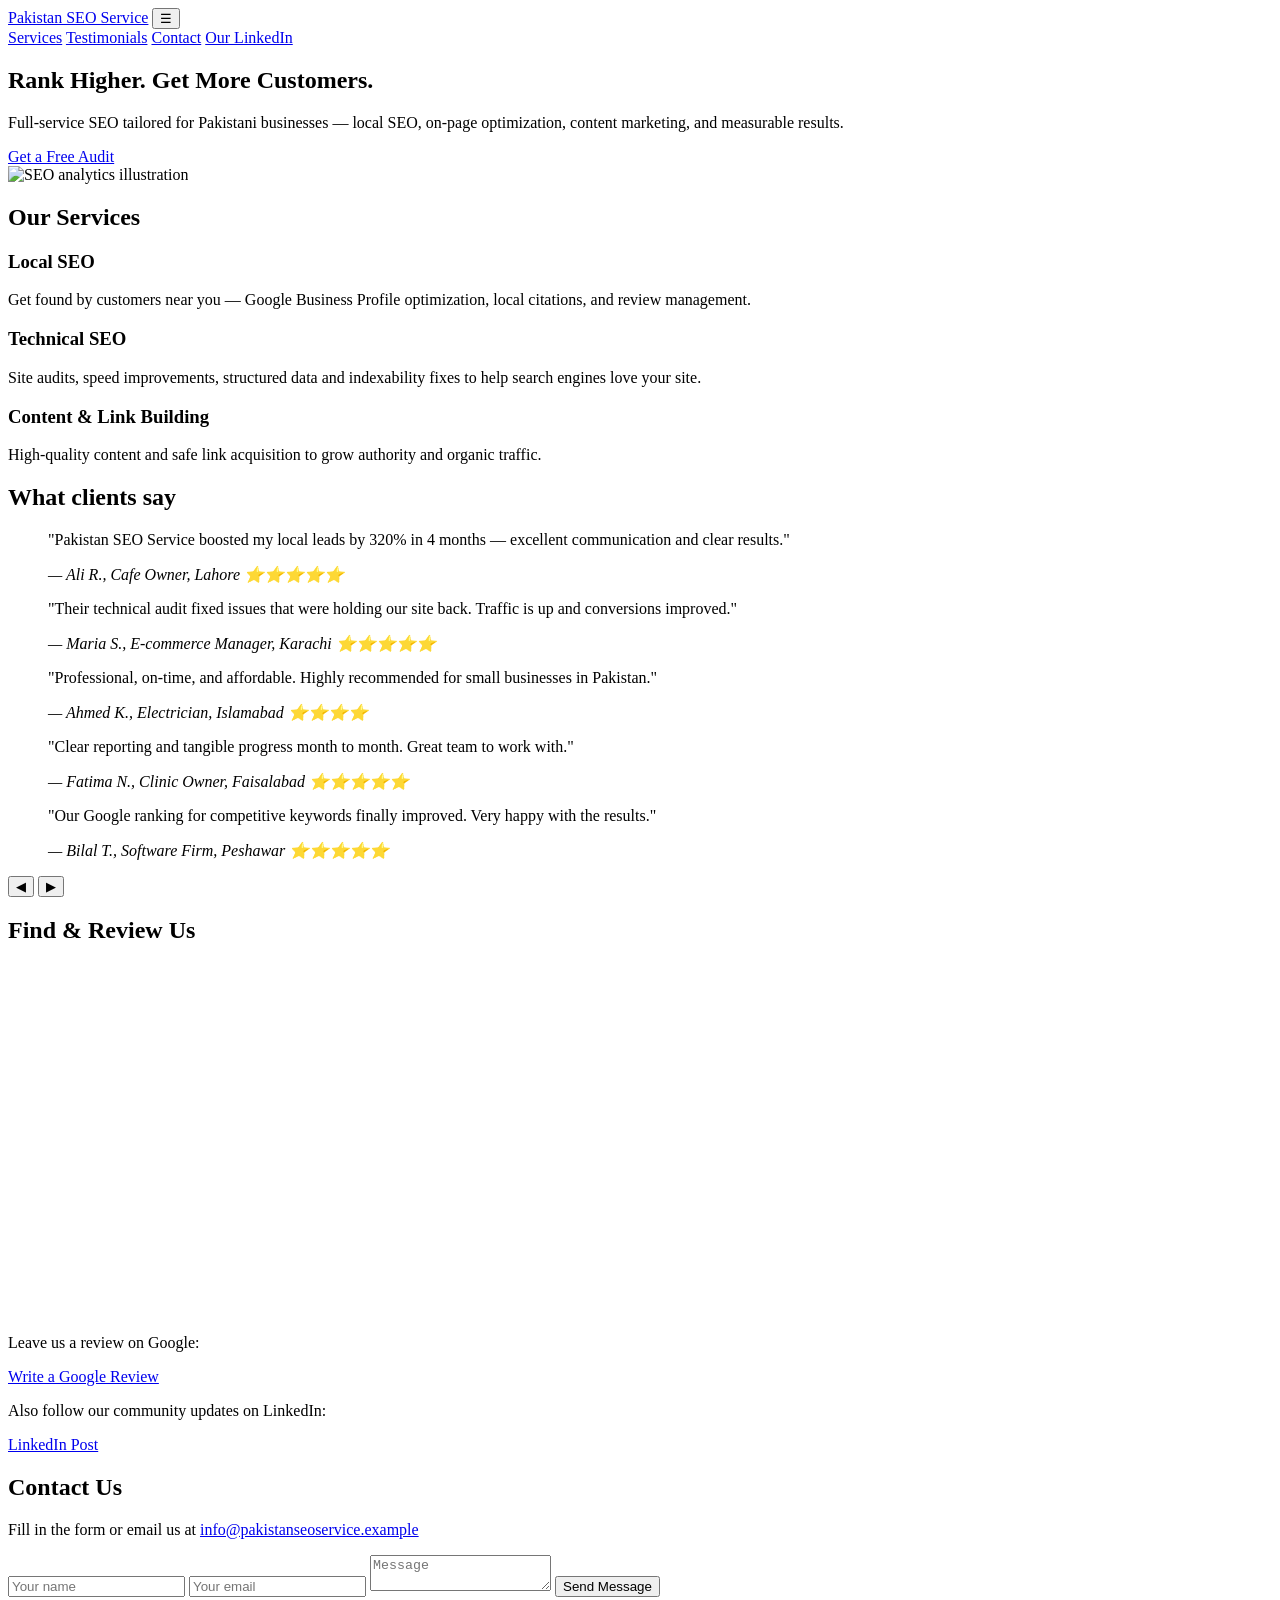
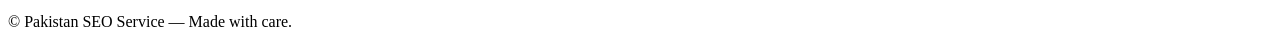
==== index.html @ 72d5383e "Add GitHub Pages site: index.html (Pakistan SEO Service)" ====
<!doctype html>
<html lang="en">
<head>
  <meta charset="utf-8">
  <meta name="viewport" content="width=device-width,initial-scale=1">
  <title>Pakistan SEO Service — Grow Your Visibility</title>
  <link rel="stylesheet" href="/assets/styles.css">
  <meta name="description" content="Pakistan SEO Service — professional SEO, local SEO, and content marketing to grow your business in Pakistan.">
</head>
<body>
<header class="site-header">
  <div class="container">
    <a class="brand" href="#">Pakistan SEO Service</a>
    <button id="navToggle" class="nav-toggle" aria-label="Toggle navigation">☰</button>
    <nav class="site-nav" id="siteNav">
      <a href="#services">Services</a>
      <a href="#testimonials">Testimonials</a>
      <a href="#contact">Contact</a>
      <a class="btn" href="https://behaviour-lifestyle-global-support.mn.co/posts/105220608?utm_source=manual" target="_blank" rel="noopener">Our LinkedIn</a>
    </nav>
  </div>
</header>

<main>
  <section class="hero">
    <div class="container hero-grid">
      <div class="hero-copy">
        <h1>Rank Higher. Get More Customers.</h1>
        <p class="lead">Full-service SEO tailored for Pakistani businesses — local SEO, on-page optimization, content marketing, and measurable results.</p>
        <a class="primary-cta" href="#contact">Get a Free Audit</a>
      </div>
      <div class="hero-media">
        <img src="https://images.unsplash.com/photo-1508830524289-0adcbe822b40?q=80&w=1400&auto=format&fit=crop&ixlib=rb-4.0.3&s=placeholder" alt="SEO analytics illustration">
      </div>
    </div>
  </section>

  <section id="services" class="section services">
    <div class="container">
      <h2>Our Services</h2>
      <div class="cards">
        <div class="card">
          <h3>Local SEO</h3>
          <p>Get found by customers near you — Google Business Profile optimization, local citations, and review management.</p>
        </div>
        <div class="card">
          <h3>Technical SEO</h3>
          <p>Site audits, speed improvements, structured data and indexability fixes to help search engines love your site.</p>
        </div>
        <div class="card">
          <h3>Content & Link Building</h3>
          <p>High-quality content and safe link acquisition to grow authority and organic traffic.</p>
        </div>
      </div>
    </div>
  </section>

  <section id="testimonials" class="section testimonials">
    <div class="container">
      <h2>What clients say</h2>
      <div class="testimonial-wrap" id="testimonialWrap">
        <blockquote class="testimonial">
          <p>"Pakistan SEO Service boosted my local leads by 320% in 4 months — excellent communication and clear results."</p>
          <cite>— Ali R., Cafe Owner, Lahore ⭐⭐⭐⭐⭐</cite>
        </blockquote>
        <blockquote class="testimonial">
          <p>"Their technical audit fixed issues that were holding our site back. Traffic is up and conversions improved."</p>
          <cite>— Maria S., E‑commerce Manager, Karachi ⭐⭐⭐⭐⭐</cite>
        </blockquote>
        <blockquote class="testimonial">
          <p>"Professional, on-time, and affordable. Highly recommended for small businesses in Pakistan."</p>
          <cite>— Ahmed K., Electrician, Islamabad ⭐⭐⭐⭐</cite>
        </blockquote>
        <blockquote class="testimonial">
          <p>"Clear reporting and tangible progress month to month. Great team to work with."</p>
          <cite>— Fatima N., Clinic Owner, Faisalabad ⭐⭐⭐⭐⭐</cite>
        </blockquote>
        <blockquote class="testimonial">
          <p>"Our Google ranking for competitive keywords finally improved. Very happy with the results."</p>
          <cite>— Bilal T., Software Firm, Peshawar ⭐⭐⭐⭐⭐</cite>
        </blockquote>
      </div>
      <div class="testimonial-controls">
        <button id="prevTest">◀</button>
        <button id="nextTest">▶</button>
      </div>
    </div>
  </section>

  <section class="section map-section">
    <div class="container">
      <h2>Find & Review Us</h2>
      <div class="map-grid">
        <div class="map-frame">
          <!-- Embedded map using the provided place short link (q param) -->
          <iframe
            src="https://www.google.com/maps?q=CXGntPRb2iKXEBM&output=embed"
            width="600" height="350" style="border:0;" allowfullscreen="" loading="lazy"></iframe>
        </div>
        <div class="map-info">
          <p>Leave us a review on Google:</p>
          <a class="review-link" href="https://g.page/r/CXGntPRb2iKXEBM/review" target="_blank" rel="noopener">Write a Google Review</a>
          <p>Also follow our community updates on LinkedIn:</p>
          <a class="btn" href="https://behaviour-lifestyle-global-support.mn.co/posts/105220608?utm_source=manual" target="_blank" rel="noopener">LinkedIn Post</a>
        </div>
      </div>
    </div>
  </section>

  <section id="contact" class="section contact">
    <div class="container">
      <h2>Contact Us</h2>
      <p>Fill in the form or email us at <a href="mailto:info@pakistanseoservice.example">info@pakistanseoservice.example</a></p>
      <form class="contact-form" onsubmit="event.preventDefault(); alert('Thanks! This is a demo form.');">
        <input type="text" placeholder="Your name" required>
        <input type="email" placeholder="Your email" required>
        <textarea placeholder="Message" required></textarea>
        <button class="primary-cta" type="submit">Send Message</button>
      </form>
    </div>
  </section>
</main>

<footer class="site-footer">
  <div class="container">
    <p>© <span id="year"></span> Pakistan SEO Service — Made with care.</p>
  </div>
</footer>

<script src="/assets/script.js"></script>
</body>
</html>
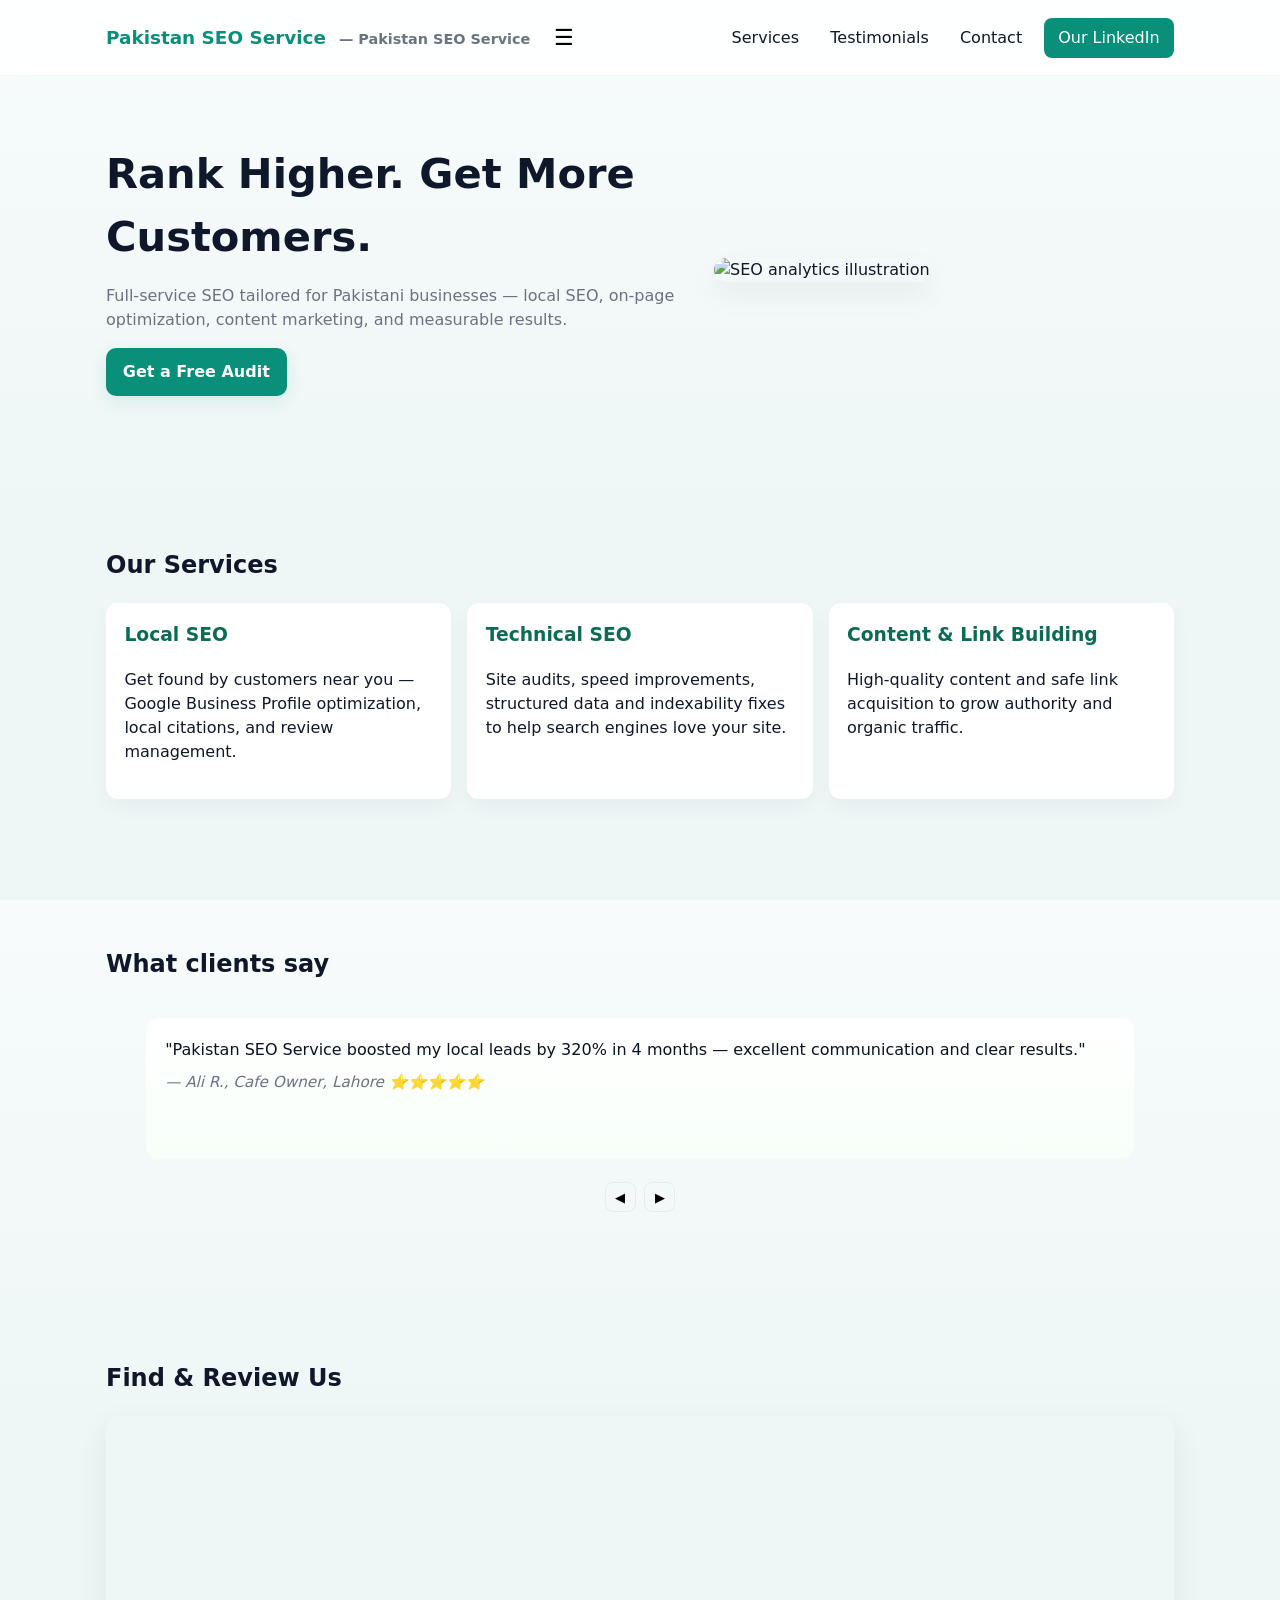
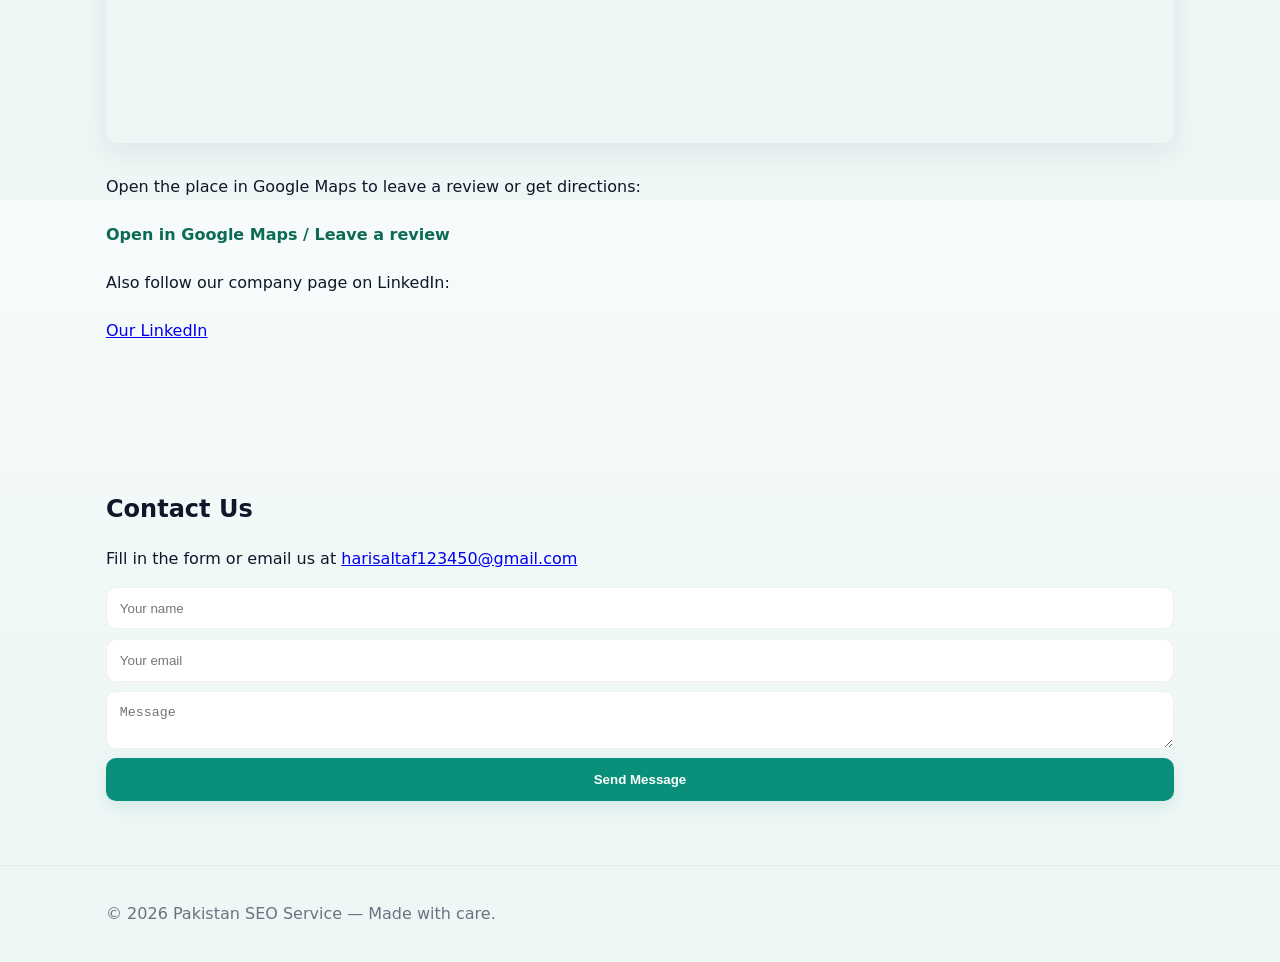
==== commit 7c5470c1: "Update index.html: add JSON-LD, update LinkedIn and Google Maps URLs, set contact email" ====
--- a/index.html
+++ b/index.html
@@ -6,6 +6,31 @@
   <title>Pakistan SEO Service — Grow Your Visibility</title>
   <link rel="stylesheet" href="/assets/styles.css">
   <meta name="description" content="Pakistan SEO Service — professional SEO, local SEO, and content marketing to grow your business in Pakistan.">
+  <meta name="keywords" content="Pakistan SEO Service, SEO Pakistan, Local SEO, Content Marketing, Technical SEO">
+
+  <script type="application/ld+json">
+  {
+    "@context": "https://schema.org",
+    "@type": "LocalBusiness",
+    "name": "Pakistan SEO Service",
+    "url": "https://harisaltaf123450-web.github.io/PakistanSEOService/",
+    "image": "https://images.unsplash.com/photo-1508830524289-0adcbe822b40?q=80&w=1400&auto=format&fit=crop&ixlib=rb-4.0.3&s=placeholder",
+    "description": "Pakistan SEO Service — local SEO, on-page and technical SEO, and content marketing for businesses across Pakistan.",
+    "address": {
+      "@type": "PostalAddress",
+      "addressLocality": "Pakistan"
+    },
+    "geo": {
+      "@type": "GeoCoordinates",
+      "latitude": 30.3629572,
+      "longitude": 68.9966984
+    },
+    "sameAs": [
+      "https://www.linkedin.com/company/pakistanseoservice/",
+      "https://www.google.com/maps/place/Pakistan+SEO+Service/@29.9325502,58.3706063,5z/data=!3m1!4b1!4m6!3m5!1s0x6d7d29deda83d9a3:0x9722da5bf4b4a771!8m2!3d30.3629572!4d68.9966984!16s%2Fg%2F11zd8bsdzl?entry=ttu&g_ep=EgoyMDI2MDcyNi4wIKXMDSoASAFQAw%3D%3D"
+    ]
+  }
+  </script>
 </head>
 <body>
 <header class="site-header">
@@ -16,7 +41,7 @@
       <a href="#services">Services</a>
       <a href="#testimonials">Testimonials</a>
       <a href="#contact">Contact</a>
-      <a class="btn" href="https://behaviour-lifestyle-global-support.mn.co/posts/105220608?utm_source=manual" target="_blank" rel="noopener">Our LinkedIn</a>
+      <a class="btn" href="https://www.linkedin.com/company/pakistanseoservice/" target="_blank" rel="noopener">Our LinkedIn</a>
     </nav>
   </div>
 </header>
@@ -92,16 +117,16 @@
       <h2>Find & Review Us</h2>
       <div class="map-grid">
         <div class="map-frame">
-          <!-- Embedded map using the provided place short link (q param) -->
+          <!-- Embedded map centered on the place coordinates -->
           <iframe
-            src="https://www.google.com/maps?q=CXGntPRb2iKXEBM&output=embed"
-            width="600" height="350" style="border:0;" allowfullscreen="" loading="lazy"></iframe>
+            src="https://www.google.com/maps?q=30.3629572,68.9966984&z=15&output=embed"
+            width="600" height="350" style="border:0;" allowfullscreen="" loading="lazy" referrerpolicy="no-referrer-when-downgrade"></iframe>
         </div>
         <div class="map-info">
-          <p>Leave us a review on Google:</p>
-          <a class="review-link" href="https://g.page/r/CXGntPRb2iKXEBM/review" target="_blank" rel="noopener">Write a Google Review</a>
-          <p>Also follow our community updates on LinkedIn:</p>
-          <a class="btn" href="https://behaviour-lifestyle-global-support.mn.co/posts/105220608?utm_source=manual" target="_blank" rel="noopener">LinkedIn Post</a>
+          <p>Open the place in Google Maps to leave a review or get directions:</p>
+          <a class="review-link" href="https://www.google.com/maps/place/Pakistan+SEO+Service/@29.9325502,58.3706063,5z/data=!3m1!4b1!4m6!3m5!1s0x6d7d29deda83d9a3:0x9722da5bf4b4a771!8m2!3d30.3629572!4d68.9966984!16s%2Fg%2F11zd8bsdzl?entry=ttu&g_ep=EgoyMDI2MDcyNi4wIKXMDSoASAFQAw%3D%3D" target="_blank" rel="noopener">Open in Google Maps / Leave a review</a>
+          <p>Also follow our company page on LinkedIn:</p>
+          <a class="btn" href="https://www.linkedin.com/company/pakistanseoservice/" target="_blank" rel="noopener">Our LinkedIn</a>
         </div>
       </div>
     </div>
@@ -110,7 +135,7 @@
   <section id="contact" class="section contact">
     <div class="container">
       <h2>Contact Us</h2>
-      <p>Fill in the form or email us at <a href="mailto:info@pakistanseoservice.example">info@pakistanseoservice.example</a></p>
+      <p>Fill in the form or email us at <a href="mailto:harisaltaf123450@gmail.com">harisaltaf123450@gmail.com</a></p>
       <form class="contact-form" onsubmit="event.preventDefault(); alert('Thanks! This is a demo form.');">
         <input type="text" placeholder="Your name" required>
         <input type="email" placeholder="Your email" required>
--- a/assets/styles.css
+++ b/assets/styles.css
@@ -0,0 +1,78 @@
+/* assets/styles.css
+   Styles for Pakistan SEO Service GitHub Pages site
+   Responsive, modern design with focus on mobile-first layout
+*/
+:root{
+  --bg:#f7fbfb;
+  --card:#ffffff;
+  --accent:#0a8f7a; /* teal/green */
+  --accent-2:#0c6b55;
+  --muted:#6b7280;
+  --max-width:1100px;
+  --radius:12px;
+  --transition:200ms ease;
+}
+*{box-sizing:border-box}
+html,body{height:100%}
+body{
+  margin:0;font-family:Inter, system-ui, -apple-system, "Segoe UI", Roboto, "Helvetica Neue", Arial;
+  background:linear-gradient(180deg,var(--bg),#eef7f6 60%);color:#0f172a;line-height:1.5;font-size:16px;
+}
+.container{max-width:var(--max-width);margin:0 auto;padding:1rem}
+.site-header{background:rgba(255,255,255,0.82);backdrop-filter:blur(6px);border-bottom:1px solid rgba(15,23,42,0.04);position:sticky;top:0;z-index:50}
+.site-header .container{display:flex;align-items:center;gap:1rem}
+.brand{font-weight:700;color:var(--accent);text-decoration:none;font-size:1.15rem}
+.nav-toggle{background:none;border:0;font-size:1.4rem;padding:0.5rem;display:inline-block}
+.site-nav{margin-left:auto;display:flex;align-items:center;gap:0.75rem}
+.site-nav a{color:#0f172a;text-decoration:none;padding:0.5rem 0.6rem;border-radius:8px;transition:background var(--transition)}
+.site-nav a:hover{background:rgba(10,143,122,0.06)}
+.site-nav .btn{background:var(--accent);color:white;padding:0.5rem 0.9rem;border-radius:8px}
+.primary-cta{display:inline-block;background:var(--accent);color:white;padding:0.75rem 1.05rem;border-radius:10px;text-decoration:none;font-weight:600;box-shadow:0 6px 18px rgba(10,143,122,0.12);}
+.section{padding:3rem 0}
+.hero{padding:3.2rem 0}
+.hero-grid{display:grid;grid-template-columns:1fr;gap:1.2rem;align-items:center}
+.hero h1{font-size:2rem;margin:0 0 0.6rem}
+.lead{color:var(--muted);margin-bottom:1rem}
+.hero-media img{width:100%;height:auto;border-radius:12px;box-shadow:0 12px 30px rgba(15,23,42,0.06)}
+.cards{display:grid;grid-template-columns:1fr;gap:1rem}
+.card{background:var(--card);padding:1.15rem;border-radius:12px;box-shadow:0 8px 20px rgba(15,23,42,0.04)}
+.card h3{margin-top:0;color:var(--accent-2)}
+.testimonials .testimonial-wrap{display:grid;grid-auto-flow:column;grid-auto-columns:100%;overflow:hidden}
+.testimonial{background:linear-gradient(180deg, #ffffff, #f8fff9);padding:1.2rem;border-radius:12px;min-height:140px;margin-bottom:1rem}
+.testimonial p{margin:0 0 0.6rem;color:#0b1220}
+.testimonial cite{display:block;color:var(--muted);font-size:0.95rem}
+.testimonial-controls{display:flex;gap:0.5rem;justify-content:center;margin-top:0.5rem}
+.testimonial-controls button{background:transparent;border:1px solid rgba(15,23,42,0.06);padding:0.4rem 0.6rem;border-radius:8px}
+.map-section .map-grid{display:grid;grid-template-columns:1fr;gap:1rem}
+.map-frame{border-radius:12px;overflow:hidden;box-shadow:0 10px 30px rgba(15,23,42,0.07)}
+.map-frame iframe{width:100%;height:320px;border:0}
+.map-info{display:flex;flex-direction:column;gap:0.5rem}
+.review-link{display:inline-block;color:var(--accent-2);font-weight:600;text-decoration:none}
+.contact-form{display:grid;gap:0.6rem;grid-template-columns:1fr}
+.contact-form input,.contact-form textarea{padding:0.8rem;border-radius:10px;border:1px solid rgba(15,23,42,0.06);background:white}
+.contact-form button{border:0;background:var(--accent);color:white;padding:0.85rem;border-radius:10px}
+.site-footer{padding:1.25rem 0;background:transparent;border-top:1px solid rgba(15,23,42,0.04)}
+.site-footer p{margin:0;color:var(--muted)}
+/* Desktop styles */
+@media(min-width:720px){
+  .hero-grid{grid-template-columns:1fr 460px}
+  .cards{grid-template-columns:repeat(3,1fr)}
+  .testimonial-wrap{grid-auto-columns:60%}
+  .map-grid{grid-template-columns:1fr 360px}
+}
+@media(min-width:1024px){
+  .hero h1{font-size:2.6rem}
+  .testimonial-wrap{grid-auto-columns:40%}
+}
+/* Mobile navigation: hide large nav and show toggler */
+@media(max-width:719px){
+  .site-nav{position:fixed;right:12px;top:60px;flex-direction:column;padding:0.6rem;background:rgba(255,255,255,0.98);border-radius:12px;box-shadow:0 10px 30px rgba(15,23,42,0.08);display:none}
+  .site-nav.show{display:flex}
+}
+/* Accessibility and focus */
+a:focus{outline:3px solid rgba(10,143,122,0.15);outline-offset:3px}
+/* Small utility */
+.center{text-align:center}
+.hidden{display:none}
+/* Emphasize the SEO focus keyword for on-page relevance */
+.brand::after{content:" — Pakistan SEO Service";font-weight:600;color:var(--muted);font-size:0.9rem;margin-left:0.5rem}
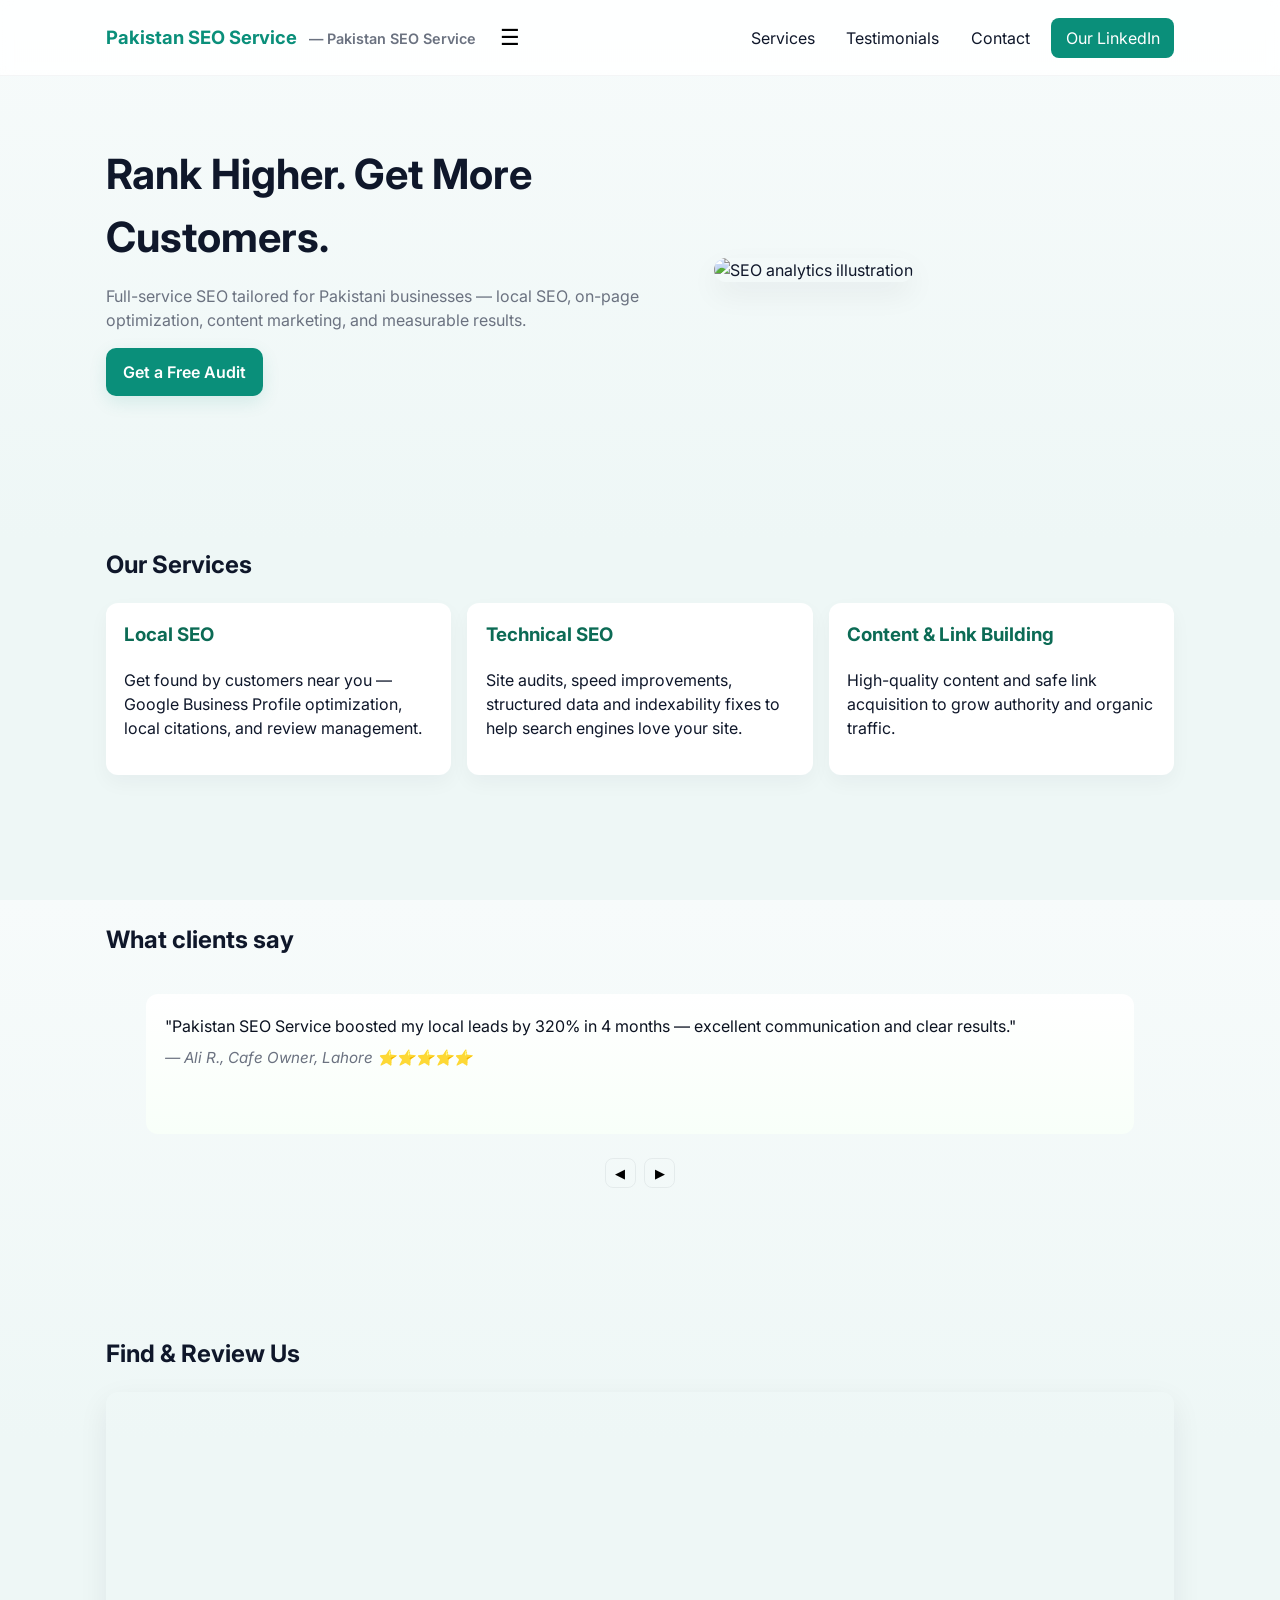
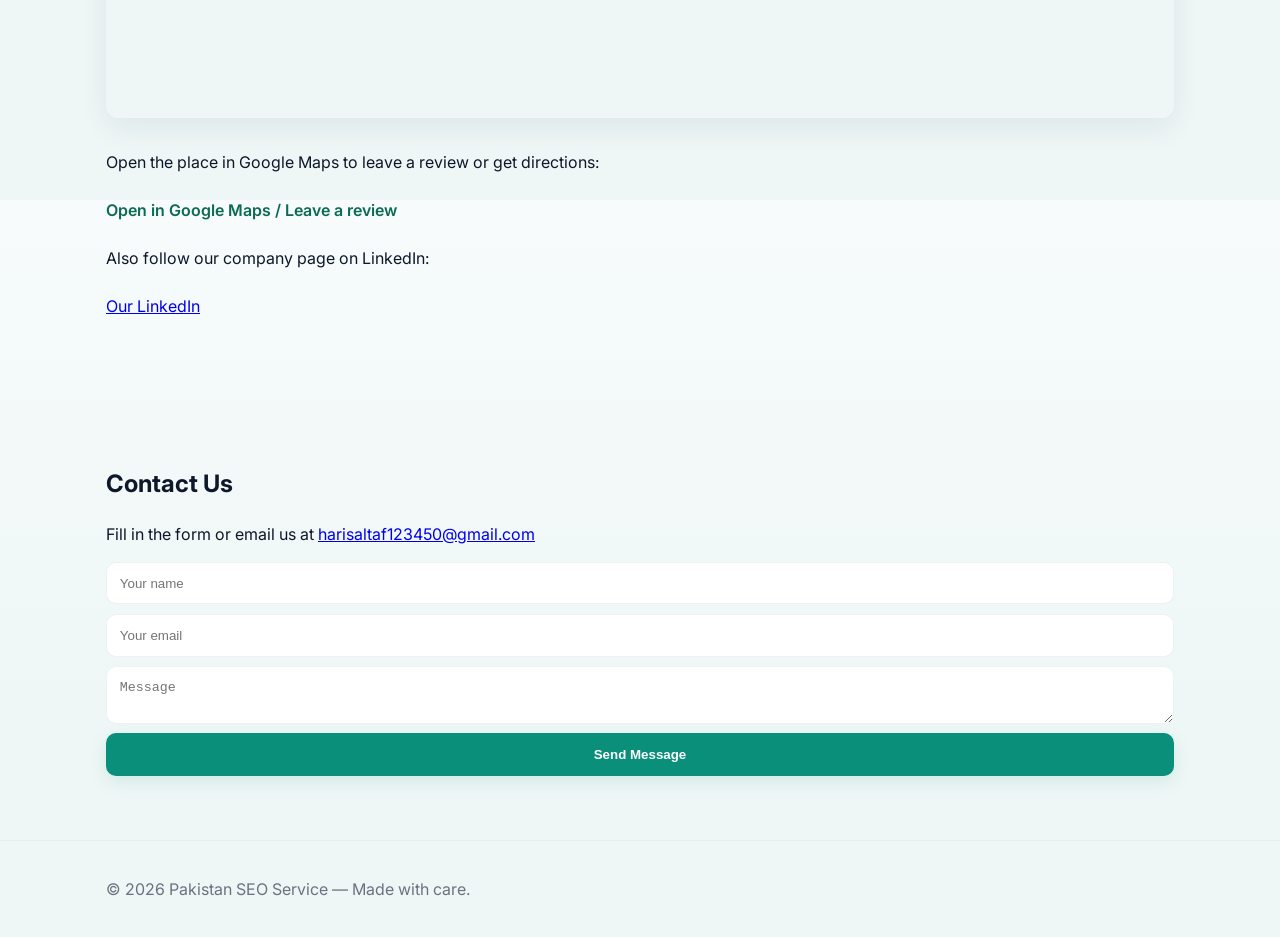
==== commit d71a85de: "Fix asset paths and add webfont: index.html" ====
--- a/index.html
+++ b/index.html
@@ -4,7 +4,9 @@
   <meta charset="utf-8">
   <meta name="viewport" content="width=device-width,initial-scale=1">
   <title>Pakistan SEO Service — Grow Your Visibility</title>
-  <link rel="stylesheet" href="/assets/styles.css">
+  <!-- Use relative paths so the site works whether viewed from root or a subpath -->
+  <link href="https://fonts.googleapis.com/css2?family=Inter:wght@300;400;600;800&display=swap" rel="stylesheet">
+  <link rel="stylesheet" href="assets/styles.css">
   <meta name="description" content="Pakistan SEO Service — professional SEO, local SEO, and content marketing to grow your business in Pakistan.">
   <meta name="keywords" content="Pakistan SEO Service, SEO Pakistan, Local SEO, Content Marketing, Technical SEO">
 
@@ -152,6 +154,6 @@
   </div>
 </footer>
 
-<script src="/assets/script.js"></script>
+<script src="assets/script.js"></script>
 </body>
 </html>
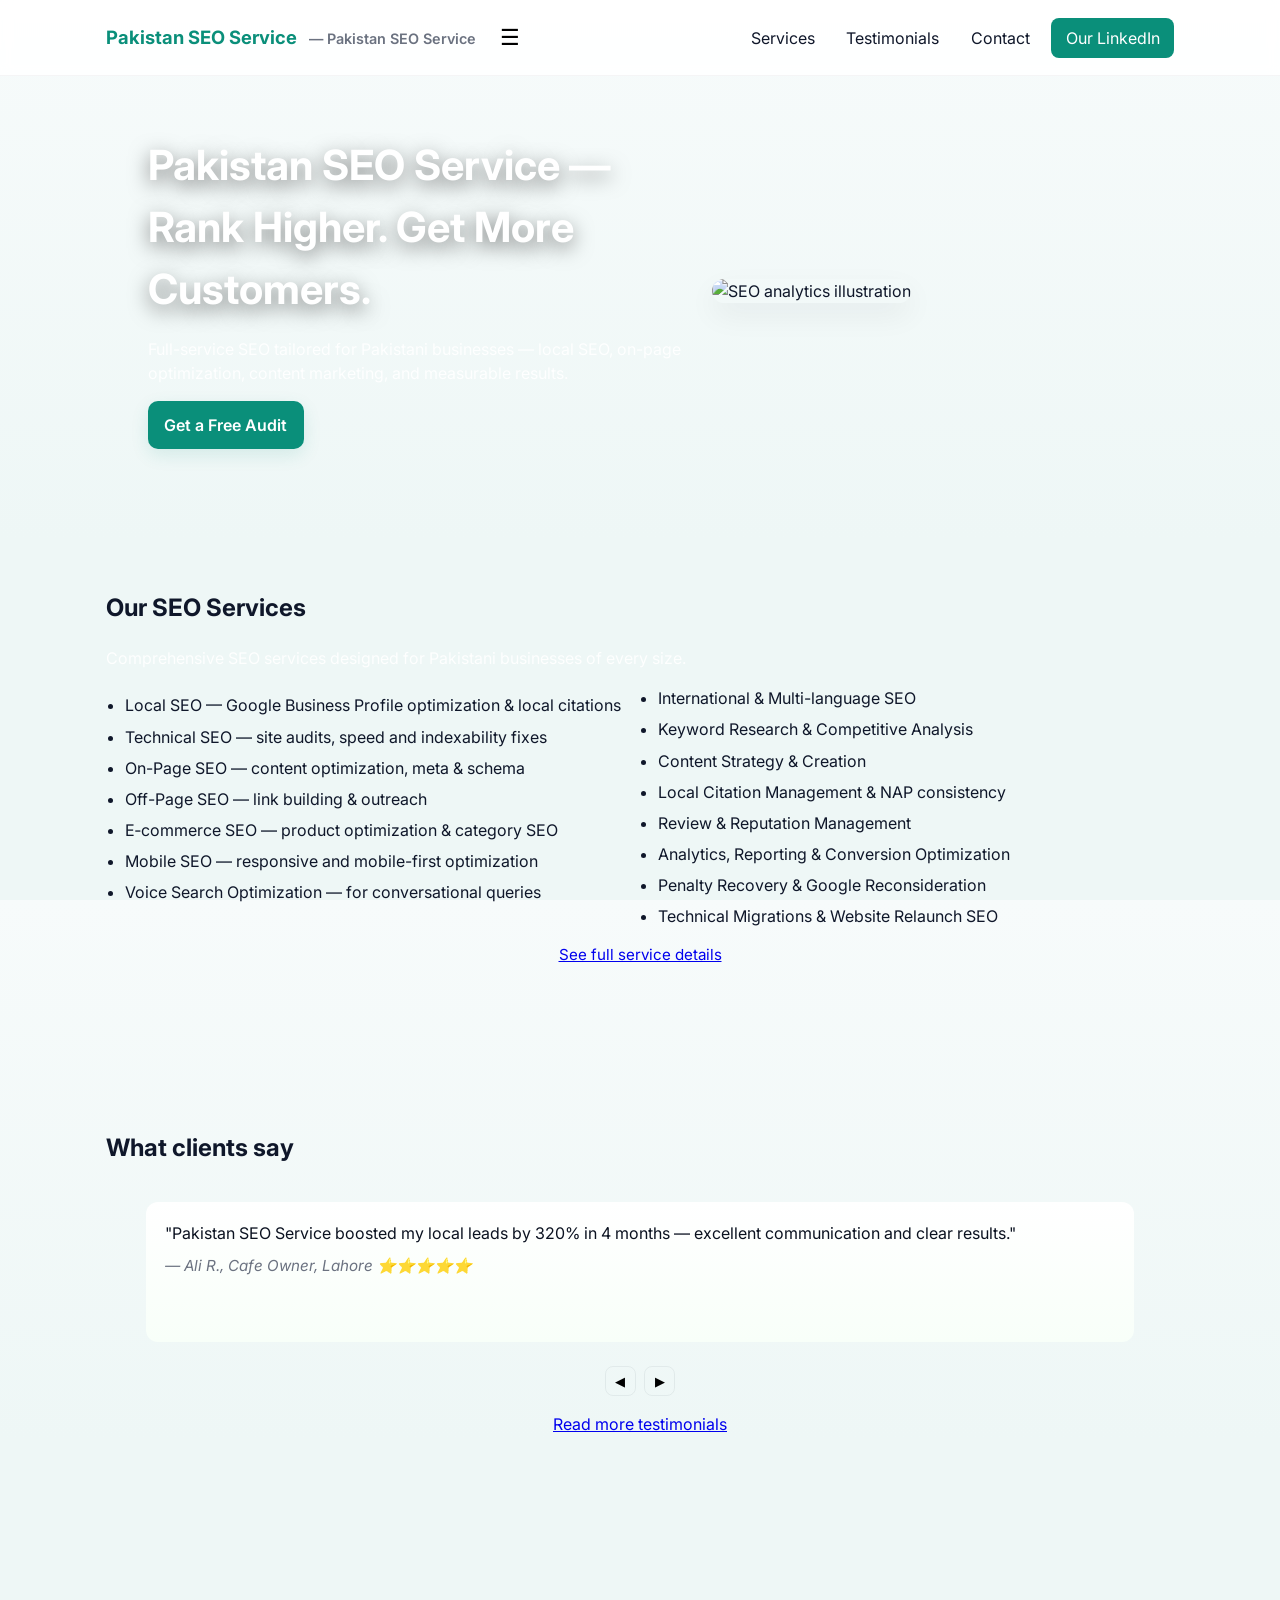
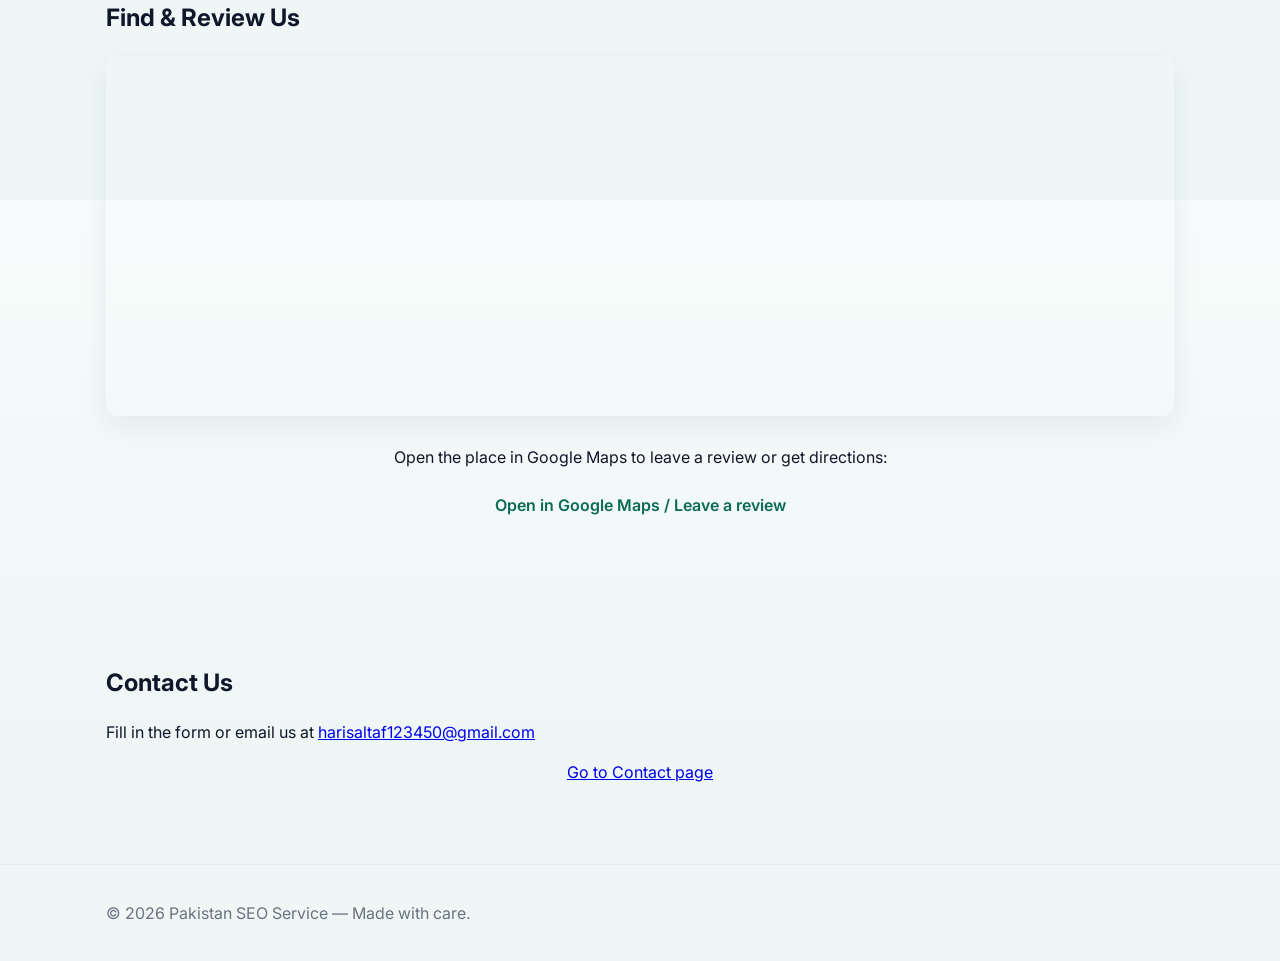
==== commit 29f69929: "Add map fix (Leaflet), 3D hero animation, expanded services and new pages (services, about, contact," ====
--- a/index.html
+++ b/index.html
@@ -4,11 +4,11 @@
   <meta charset="utf-8">
   <meta name="viewport" content="width=device-width,initial-scale=1">
   <title>Pakistan SEO Service — Grow Your Visibility</title>
-  <!-- Use relative paths so the site works whether viewed from root or a subpath -->
   <link href="https://fonts.googleapis.com/css2?family=Inter:wght@300;400;600;800&display=swap" rel="stylesheet">
   <link rel="stylesheet" href="assets/styles.css">
+  <link rel="stylesheet" href="https://unpkg.com/leaflet@1.9.4/dist/leaflet.css" integrity="sha256-sA+e2YyR7g7+J1qg3mXk7o0QqvZb3yZ8u0v+o8m2qzM=" crossorigin=""/>
   <meta name="description" content="Pakistan SEO Service — professional SEO, local SEO, and content marketing to grow your business in Pakistan.">
-  <meta name="keywords" content="Pakistan SEO Service, SEO Pakistan, Local SEO, Content Marketing, Technical SEO">
+  <meta name="keywords" content="Pakistan SEO Service, SEO Pakistan, Local SEO, Content Marketing, Technical SEO, E-commerce SEO, Mobile SEO, Link Building">
 
   <script type="application/ld+json">
   {
@@ -37,12 +37,12 @@
 <body>
 <header class="site-header">
   <div class="container">
-    <a class="brand" href="#">Pakistan SEO Service</a>
+    <a class="brand" href="index.html">Pakistan SEO Service</a>
     <button id="navToggle" class="nav-toggle" aria-label="Toggle navigation">☰</button>
     <nav class="site-nav" id="siteNav">
-      <a href="#services">Services</a>
-      <a href="#testimonials">Testimonials</a>
-      <a href="#contact">Contact</a>
+      <a href="services.html">Services</a>
+      <a href="testimonials.html">Testimonials</a>
+      <a href="contact.html">Contact</a>
       <a class="btn" href="https://www.linkedin.com/company/pakistanseoservice/" target="_blank" rel="noopener">Our LinkedIn</a>
     </nav>
   </div>
@@ -50,39 +50,49 @@
 
 <main>
   <section class="hero">
-    <div class="container hero-grid">
-      <div class="hero-copy">
-        <h1>Rank Higher. Get More Customers.</h1>
-        <p class="lead">Full-service SEO tailored for Pakistani businesses — local SEO, on-page optimization, content marketing, and measurable results.</p>
-        <a class="primary-cta" href="#contact">Get a Free Audit</a>
-      </div>
-      <div class="hero-media">
-        <img src="https://images.unsplash.com/photo-1508830524289-0adcbe822b40?q=80&w=1400&auto=format&fit=crop&ixlib=rb-4.0.3&s=placeholder" alt="SEO analytics illustration">
-      </div>
-    </div>
-  </section>
-
-  <section id="services" class="section services">
-    <div class="container">
-      <h2>Our Services</h2>
-      <div class="cards">
-        <div class="card">
-          <h3>Local SEO</h3>
-          <p>Get found by customers near you — Google Business Profile optimization, local citations, and review management.</p>
+    <div id="heroCanvasWrap" class="hero-canvas-wrap">
+      <canvas id="heroCanvas"></canvas>
+      <div class="container hero-grid">
+        <div class="hero-copy">
+          <h1>Pakistan SEO Service — Rank Higher. Get More Customers.</h1>
+          <p class="lead">Full-service SEO tailored for Pakistani businesses — local SEO, on-page optimization, content marketing, and measurable results.</p>
+          <a class="primary-cta" href="contact.html">Get a Free Audit</a>
         </div>
-        <div class="card">
-          <h3>Technical SEO</h3>
-          <p>Site audits, speed improvements, structured data and indexability fixes to help search engines love your site.</p>
-        </div>
-        <div class="card">
-          <h3>Content & Link Building</h3>
-          <p>High-quality content and safe link acquisition to grow authority and organic traffic.</p>
+        <div class="hero-media">
+          <img src="https://images.unsplash.com/photo-1508830524289-0adcbe822b40?q=80&w=1400&auto=format&fit=crop&ixlib=rb-4.0.3&s=placeholder" alt="SEO analytics illustration">
         </div>
       </div>
     </div>
   </section>
 
-  <section id="testimonials" class="section testimonials">
+  <section id="services-home" class="section services">
+    <div class="container">
+      <h2>Our SEO Services</h2>
+      <p class="lead">Comprehensive SEO services designed for Pakistani businesses of every size.</p>
+      <div class="services-list">
+        <ul>
+          <li>Local SEO — Google Business Profile optimization & local citations</li>
+          <li>Technical SEO — site audits, speed and indexability fixes</li>
+          <li>On-Page SEO — content optimization, meta & schema</li>
+          <li>Off-Page SEO — link building & outreach</li>
+          <li>E‑commerce SEO — product optimization & category SEO</li>
+          <li>Mobile SEO — responsive and mobile-first optimization</li>
+          <li>Voice Search Optimization — for conversational queries</li>
+          <li>International & Multi-language SEO</li>
+          <li>Keyword Research & Competitive Analysis</li>
+          <li>Content Strategy & Creation</li>
+          <li>Local Citation Management & NAP consistency</li>
+          <li>Review & Reputation Management</li>
+          <li>Analytics, Reporting & Conversion Optimization</li>
+          <li>Penalty Recovery & Google Reconsideration</li>
+          <li>Technical Migrations & Website Relaunch SEO</li>
+        </ul>
+      </div>
+      <p class="small center"><a href="services.html">See full service details</a></p>
+    </div>
+  </section>
+
+  <section id="testimonials-preview" class="section testimonials">
     <div class="container">
       <h2>What clients say</h2>
       <div class="testimonial-wrap" id="testimonialWrap">
@@ -94,56 +104,31 @@
           <p>"Their technical audit fixed issues that were holding our site back. Traffic is up and conversions improved."</p>
           <cite>— Maria S., E‑commerce Manager, Karachi ⭐⭐⭐⭐⭐</cite>
         </blockquote>
-        <blockquote class="testimonial">
-          <p>"Professional, on-time, and affordable. Highly recommended for small businesses in Pakistan."</p>
-          <cite>— Ahmed K., Electrician, Islamabad ⭐⭐⭐⭐</cite>
-        </blockquote>
-        <blockquote class="testimonial">
-          <p>"Clear reporting and tangible progress month to month. Great team to work with."</p>
-          <cite>— Fatima N., Clinic Owner, Faisalabad ⭐⭐⭐⭐⭐</cite>
-        </blockquote>
-        <blockquote class="testimonial">
-          <p>"Our Google ranking for competitive keywords finally improved. Very happy with the results."</p>
-          <cite>— Bilal T., Software Firm, Peshawar ⭐⭐⭐⭐⭐</cite>
-        </blockquote>
       </div>
       <div class="testimonial-controls">
         <button id="prevTest">◀</button>
         <button id="nextTest">▶</button>
       </div>
+      <p class="center"><a href="testimonials.html">Read more testimonials</a></p>
     </div>
   </section>
 
   <section class="section map-section">
     <div class="container">
       <h2>Find & Review Us</h2>
-      <div class="map-grid">
-        <div class="map-frame">
-          <!-- Embedded map centered on the place coordinates -->
-          <iframe
-            src="https://www.google.com/maps?q=30.3629572,68.9966984&z=15&output=embed"
-            width="600" height="350" style="border:0;" allowfullscreen="" loading="lazy" referrerpolicy="no-referrer-when-downgrade"></iframe>
-        </div>
-        <div class="map-info">
-          <p>Open the place in Google Maps to leave a review or get directions:</p>
-          <a class="review-link" href="https://www.google.com/maps/place/Pakistan+SEO+Service/@29.9325502,58.3706063,5z/data=!3m1!4b1!4m6!3m5!1s0x6d7d29deda83d9a3:0x9722da5bf4b4a771!8m2!3d30.3629572!4d68.9966984!16s%2Fg%2F11zd8bsdzl?entry=ttu&g_ep=EgoyMDI2MDcyNi4wIKXMDSoASAFQAw%3D%3D" target="_blank" rel="noopener">Open in Google Maps / Leave a review</a>
-          <p>Also follow our company page on LinkedIn:</p>
-          <a class="btn" href="https://www.linkedin.com/company/pakistanseoservice/" target="_blank" rel="noopener">Our LinkedIn</a>
-        </div>
+      <div id="leafletMap" class="leaflet-map"></div>
+      <div class="map-info center">
+        <p>Open the place in Google Maps to leave a review or get directions:</p>
+        <a class="review-link" href="https://www.google.com/maps/place/Pakistan+SEO+Service/@29.9325502,58.3706063,5z/data=!3m1!4b1!4m6!3m5!1s0x6d7d29deda83d9a3:0x9722da5bf4b4a771!8m2!3d30.3629572!4d68.9966984!16s%2Fg%2F11zd8bsdzl?entry=ttu&g_ep=EgoyMDI2MDcyNi4wIKXMDSoASAFQAw%3D%3D" target="_blank" rel="noopener">Open in Google Maps / Leave a review</a>
       </div>
     </div>
   </section>
 
-  <section id="contact" class="section contact">
+  <section id="contact-preview" class="section contact">
     <div class="container">
       <h2>Contact Us</h2>
       <p>Fill in the form or email us at <a href="mailto:harisaltaf123450@gmail.com">harisaltaf123450@gmail.com</a></p>
-      <form class="contact-form" onsubmit="event.preventDefault(); alert('Thanks! This is a demo form.');">
-        <input type="text" placeholder="Your name" required>
-        <input type="email" placeholder="Your email" required>
-        <textarea placeholder="Message" required></textarea>
-        <button class="primary-cta" type="submit">Send Message</button>
-      </form>
+      <p class="center"><a href="contact.html">Go to Contact page</a></p>
     </div>
   </section>
 </main>
@@ -154,6 +139,8 @@
   </div>
 </footer>
 
+<script src="https://cdnjs.cloudflare.com/ajax/libs/three.js/r146/three.min.js"></script>
+<script src="https://unpkg.com/leaflet@1.9.4/dist/leaflet.js" integrity="sha256-o9N1jG8gG5QzvS4eXc0e1VwqKp9Gq9o+v1q6+G/ykvM=" crossorigin=""></script>
 <script src="assets/script.js"></script>
 </body>
 </html>
--- a/assets/styles.css
+++ b/assets/styles.css
@@ -1,7 +1,4 @@
-/* assets/styles.css
-   Styles for Pakistan SEO Service GitHub Pages site
-   Responsive, modern design with focus on mobile-first layout
-*/
+/* assets/styles.css - updated for hero 3D canvas & services page */
 :root{
   --bg:#f7fbfb;
   --card:#ffffff;
@@ -19,7 +16,7 @@
   background:linear-gradient(180deg,var(--bg),#eef7f6 60%);color:#0f172a;line-height:1.5;font-size:16px;
 }
 .container{max-width:var(--max-width);margin:0 auto;padding:1rem}
-.site-header{background:rgba(255,255,255,0.82);backdrop-filter:blur(6px);border-bottom:1px solid rgba(15,23,42,0.04);position:sticky;top:0;z-index:50}
+.site-header{background:rgba(255,255,255,0.9);backdrop-filter:blur(6px);border-bottom:1px solid rgba(15,23,42,0.04);position:sticky;top:0;z-index:50}
 .site-header .container{display:flex;align-items:center;gap:1rem}
 .brand{font-weight:700;color:var(--accent);text-decoration:none;font-size:1.15rem}
 .nav-toggle{background:none;border:0;font-size:1.4rem;padding:0.5rem;display:inline-block}
@@ -29,23 +26,24 @@
 .site-nav .btn{background:var(--accent);color:white;padding:0.5rem 0.9rem;border-radius:8px}
 .primary-cta{display:inline-block;background:var(--accent);color:white;padding:0.75rem 1.05rem;border-radius:10px;text-decoration:none;font-weight:600;box-shadow:0 6px 18px rgba(10,143,122,0.12);}
 .section{padding:3rem 0}
-.hero{padding:3.2rem 0}
-.hero-grid{display:grid;grid-template-columns:1fr;gap:1.2rem;align-items:center}
-.hero h1{font-size:2rem;margin:0 0 0.6rem}
-.lead{color:var(--muted);margin-bottom:1rem}
+.hero{padding:0}
+.hero-canvas-wrap{position:relative;overflow:hidden}
+#heroCanvas{position:absolute;left:0;top:0;width:100%;height:400px;display:block}
+.hero .hero-grid{display:grid;grid-template-columns:1fr;gap:1.2rem;align-items:center;padding:2.4rem 1rem}
+.hero h1{font-size:2rem;margin:0 0 0.6rem;color:white;text-shadow:0 6px 20px rgba(0,0,0,0.5)}
+.lead{color:rgba(255,255,255,0.9);margin-bottom:1rem}
 .hero-media img{width:100%;height:auto;border-radius:12px;box-shadow:0 12px 30px rgba(15,23,42,0.06)}
 .cards{display:grid;grid-template-columns:1fr;gap:1rem}
 .card{background:var(--card);padding:1.15rem;border-radius:12px;box-shadow:0 8px 20px rgba(15,23,42,0.04)}
 .card h3{margin-top:0;color:var(--accent-2)}
-.testimonials .testimonial-wrap{display:grid;grid-auto-flow:column;grid-auto-columns:100%;overflow:hidden}
+.testimonials .testimonial-wrap{display:grid;grid-auto-flow:column;grid-auto-columns:100%;overflow:hidden;transition:transform 300ms ease}
 .testimonial{background:linear-gradient(180deg, #ffffff, #f8fff9);padding:1.2rem;border-radius:12px;min-height:140px;margin-bottom:1rem}
 .testimonial p{margin:0 0 0.6rem;color:#0b1220}
 .testimonial cite{display:block;color:var(--muted);font-size:0.95rem}
 .testimonial-controls{display:flex;gap:0.5rem;justify-content:center;margin-top:0.5rem}
 .testimonial-controls button{background:transparent;border:1px solid rgba(15,23,42,0.06);padding:0.4rem 0.6rem;border-radius:8px}
 .map-section .map-grid{display:grid;grid-template-columns:1fr;gap:1rem}
-.map-frame{border-radius:12px;overflow:hidden;box-shadow:0 10px 30px rgba(15,23,42,0.07)}
-.map-frame iframe{width:100%;height:320px;border:0}
+.leaflet-map{width:100%;height:360px;border-radius:12px;box-shadow:0 10px 30px rgba(15,23,42,0.07);margin-bottom:0.8rem}
 .map-info{display:flex;flex-direction:column;gap:0.5rem}
 .review-link{display:inline-block;color:var(--accent-2);font-weight:600;text-decoration:none}
 .contact-form{display:grid;gap:0.6rem;grid-template-columns:1fr}
@@ -53,9 +51,13 @@
 .contact-form button{border:0;background:var(--accent);color:white;padding:0.85rem;border-radius:10px}
 .site-footer{padding:1.25rem 0;background:transparent;border-top:1px solid rgba(15,23,42,0.04)}
 .site-footer p{margin:0;color:var(--muted)}
+.services-list ul{columns:2;list-style:disc;padding-left:1.2rem}
+.services-list li{margin:0.45rem 0}
+.center{text-align:center}
+.small{font-size:0.95rem;color:var(--muted)}
 /* Desktop styles */
 @media(min-width:720px){
-  .hero-grid{grid-template-columns:1fr 460px}
+  .hero .hero-grid{grid-template-columns:1fr 420px;padding:3.6rem}
   .cards{grid-template-columns:repeat(3,1fr)}
   .testimonial-wrap{grid-auto-columns:60%}
   .map-grid{grid-template-columns:1fr 360px}
@@ -64,15 +66,12 @@
   .hero h1{font-size:2.6rem}
   .testimonial-wrap{grid-auto-columns:40%}
 }
-/* Mobile navigation: hide large nav and show toggler */
+/* Mobile navigation */
 @media(max-width:719px){
   .site-nav{position:fixed;right:12px;top:60px;flex-direction:column;padding:0.6rem;background:rgba(255,255,255,0.98);border-radius:12px;box-shadow:0 10px 30px rgba(15,23,42,0.08);display:none}
   .site-nav.show{display:flex}
+  .services-list ul{columns:1}
 }
 /* Accessibility and focus */
 a:focus{outline:3px solid rgba(10,143,122,0.15);outline-offset:3px}
-/* Small utility */
-.center{text-align:center}
-.hidden{display:none}
-/* Emphasize the SEO focus keyword for on-page relevance */
 .brand::after{content:" — Pakistan SEO Service";font-weight:600;color:var(--muted);font-size:0.9rem;margin-left:0.5rem}
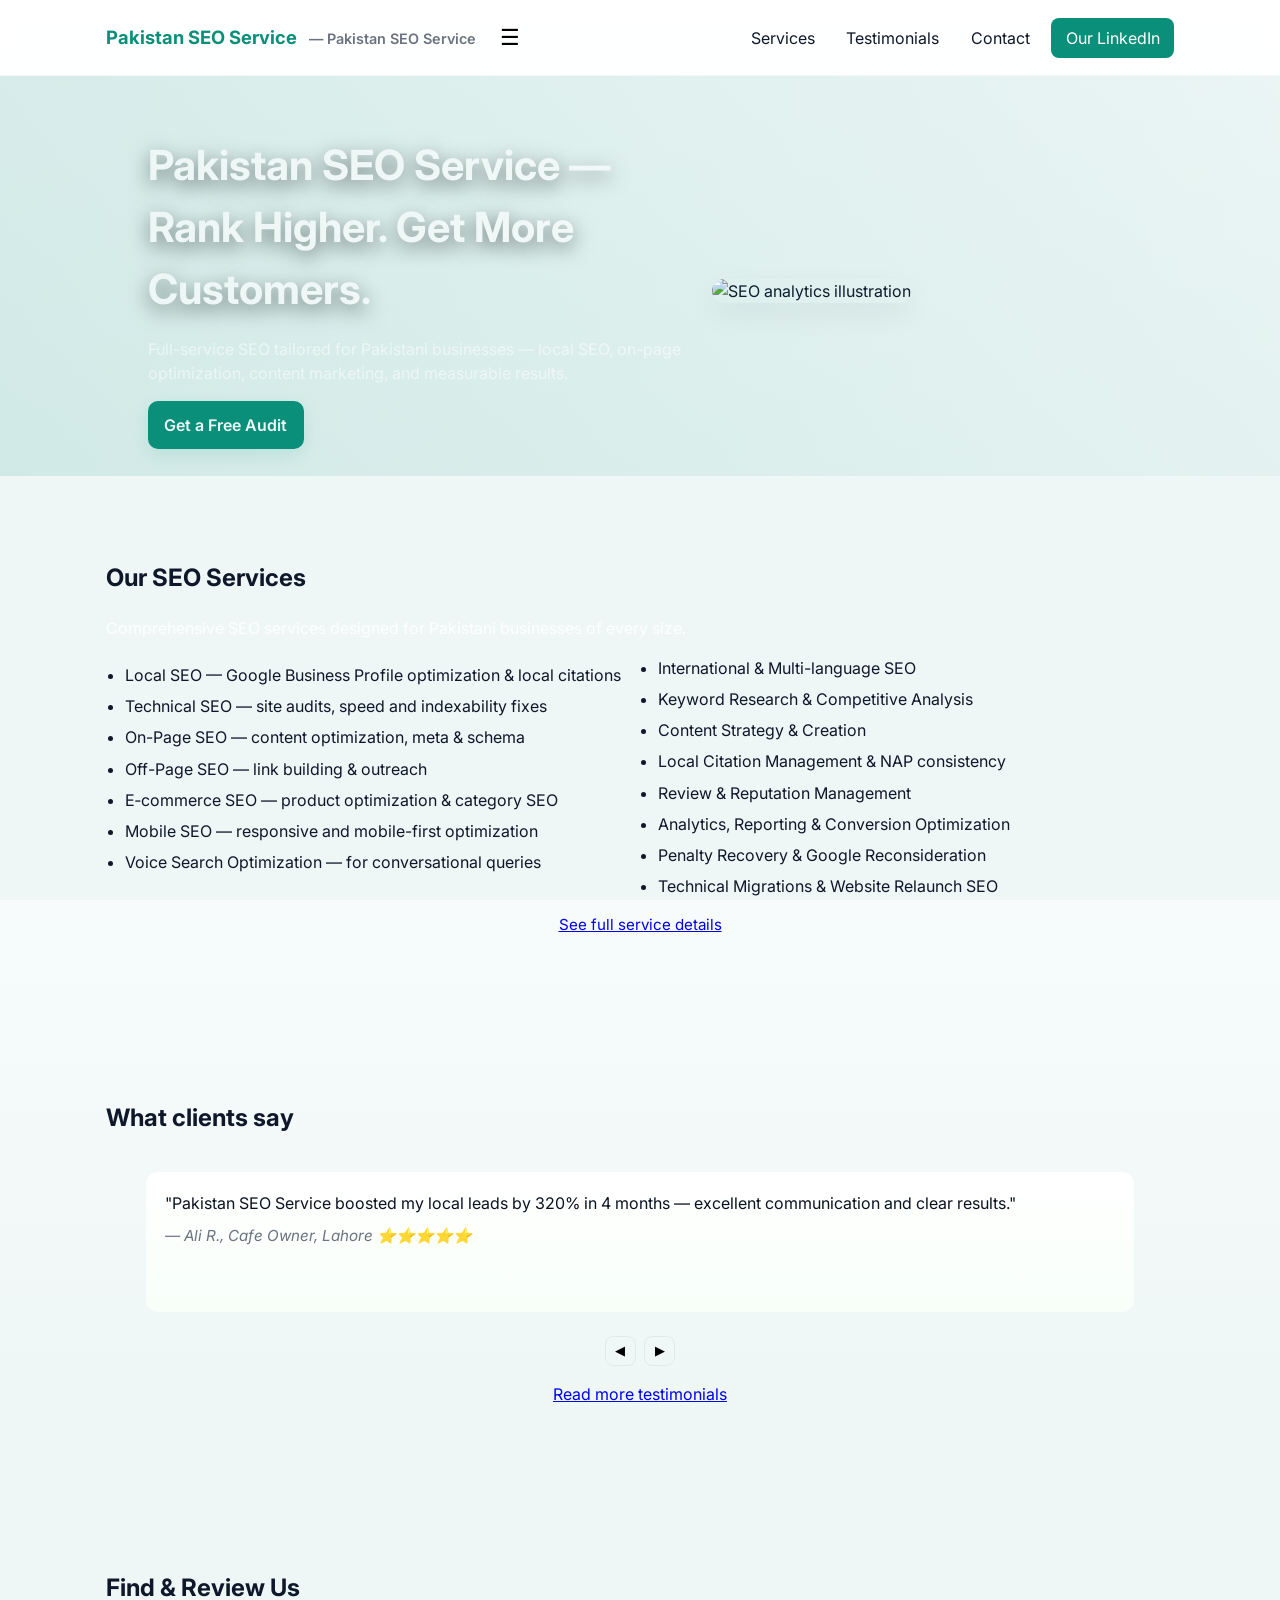
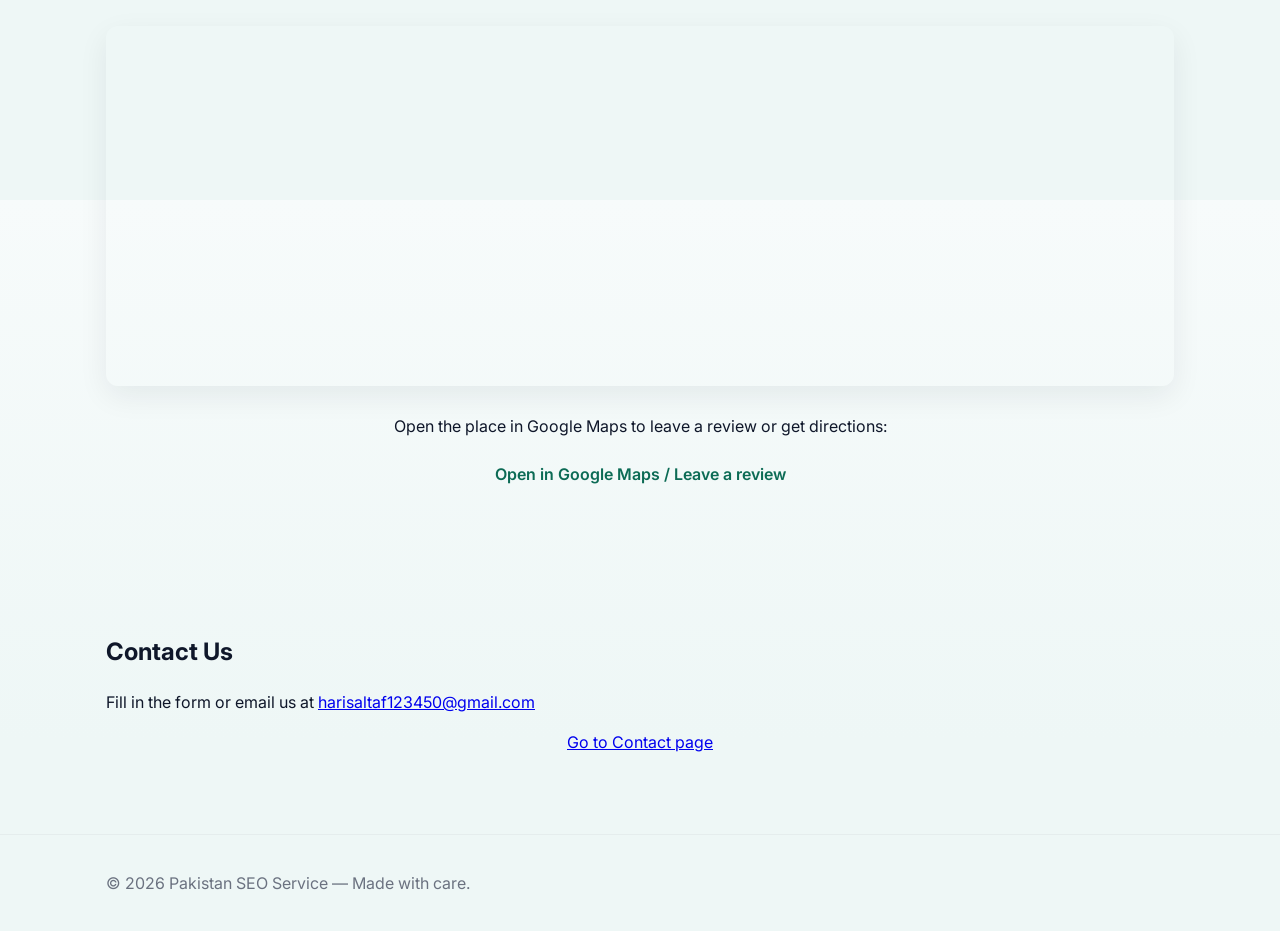
==== commit 7cec62b9: "Restore working index.html with hero canvas, map container, and required CDNs" ====
--- a/index.html
+++ b/index.html
@@ -6,33 +6,8 @@
   <title>Pakistan SEO Service — Grow Your Visibility</title>
   <link href="https://fonts.googleapis.com/css2?family=Inter:wght@300;400;600;800&display=swap" rel="stylesheet">
   <link rel="stylesheet" href="assets/styles.css">
-  <link rel="stylesheet" href="https://unpkg.com/leaflet@1.9.4/dist/leaflet.css" integrity="sha256-sA+e2YyR7g7+J1qg3mXk7o0QqvZb3yZ8u0v+o8m2qzM=" crossorigin=""/>
+  <link rel="stylesheet" href="https://unpkg.com/leaflet@1.9.4/dist/leaflet.css" crossorigin="" />
   <meta name="description" content="Pakistan SEO Service — professional SEO, local SEO, and content marketing to grow your business in Pakistan.">
-  <meta name="keywords" content="Pakistan SEO Service, SEO Pakistan, Local SEO, Content Marketing, Technical SEO, E-commerce SEO, Mobile SEO, Link Building">
-
-  <script type="application/ld+json">
-  {
-    "@context": "https://schema.org",
-    "@type": "LocalBusiness",
-    "name": "Pakistan SEO Service",
-    "url": "https://harisaltaf123450-web.github.io/PakistanSEOService/",
-    "image": "https://images.unsplash.com/photo-1508830524289-0adcbe822b40?q=80&w=1400&auto=format&fit=crop&ixlib=rb-4.0.3&s=placeholder",
-    "description": "Pakistan SEO Service — local SEO, on-page and technical SEO, and content marketing for businesses across Pakistan.",
-    "address": {
-      "@type": "PostalAddress",
-      "addressLocality": "Pakistan"
-    },
-    "geo": {
-      "@type": "GeoCoordinates",
-      "latitude": 30.3629572,
-      "longitude": 68.9966984
-    },
-    "sameAs": [
-      "https://www.linkedin.com/company/pakistanseoservice/",
-      "https://www.google.com/maps/place/Pakistan+SEO+Service/@29.9325502,58.3706063,5z/data=!3m1!4b1!4m6!3m5!1s0x6d7d29deda83d9a3:0x9722da5bf4b4a771!8m2!3d30.3629572!4d68.9966984!16s%2Fg%2F11zd8bsdzl?entry=ttu&g_ep=EgoyMDI2MDcyNi4wIKXMDSoASAFQAw%3D%3D"
-    ]
-  }
-  </script>
 </head>
 <body>
 <header class="site-header">
@@ -116,7 +91,7 @@
   <section class="section map-section">
     <div class="container">
       <h2>Find & Review Us</h2>
-      <div id="leafletMap" class="leaflet-map"></div>
+      <div id="leafletMap" class="leaflet-map" aria-label="Map showing Pakistan SEO Service"></div>
       <div class="map-info center">
         <p>Open the place in Google Maps to leave a review or get directions:</p>
         <a class="review-link" href="https://www.google.com/maps/place/Pakistan+SEO+Service/@29.9325502,58.3706063,5z/data=!3m1!4b1!4m6!3m5!1s0x6d7d29deda83d9a3:0x9722da5bf4b4a771!8m2!3d30.3629572!4d68.9966984!16s%2Fg%2F11zd8bsdzl?entry=ttu&g_ep=EgoyMDI2MDcyNi4wIKXMDSoASAFQAw%3D%3D" target="_blank" rel="noopener">Open in Google Maps / Leave a review</a>
@@ -140,7 +115,7 @@
 </footer>
 
 <script src="https://cdnjs.cloudflare.com/ajax/libs/three.js/r146/three.min.js"></script>
-<script src="https://unpkg.com/leaflet@1.9.4/dist/leaflet.js" integrity="sha256-o9N1jG8gG5QzvS4eXc0e1VwqKp9Gq9o+v1q6+G/ykvM=" crossorigin=""></script>
+<script src="https://unpkg.com/leaflet@1.9.4/dist/leaflet.js" crossorigin=""></script>
 <script src="assets/script.js"></script>
 </body>
 </html>
--- a/assets/styles.css
+++ b/assets/styles.css
@@ -1,4 +1,4 @@
-/* assets/styles.css - updated for hero 3D canvas & services page */
+/* assets/styles.css - updated fixes to ensure hero canvas is visible and fallback coloring */
 :root{
   --bg:#f7fbfb;
   --card:#ffffff;
@@ -27,8 +27,8 @@
 .primary-cta{display:inline-block;background:var(--accent);color:white;padding:0.75rem 1.05rem;border-radius:10px;text-decoration:none;font-weight:600;box-shadow:0 6px 18px rgba(10,143,122,0.12);}
 .section{padding:3rem 0}
 .hero{padding:0}
-.hero-canvas-wrap{position:relative;overflow:hidden}
-#heroCanvas{position:absolute;left:0;top:0;width:100%;height:400px;display:block}
+.hero-canvas-wrap{position:relative;overflow:hidden;min-height:360px}
+#heroCanvas{position:absolute;left:0;top:0;width:100%;height:100%;display:block;pointer-events:none;background:linear-gradient(90deg, rgba(10,143,122,0.08), rgba(10,143,122,0.03));}
 .hero .hero-grid{display:grid;grid-template-columns:1fr;gap:1.2rem;align-items:center;padding:2.4rem 1rem}
 .hero h1{font-size:2rem;margin:0 0 0.6rem;color:white;text-shadow:0 6px 20px rgba(0,0,0,0.5)}
 .lead{color:rgba(255,255,255,0.9);margin-bottom:1rem}
@@ -75,3 +75,4 @@
 /* Accessibility and focus */
 a:focus{outline:3px solid rgba(10,143,122,0.15);outline-offset:3px}
 .brand::after{content:" — Pakistan SEO Service";font-weight:600;color:var(--muted);font-size:0.9rem;margin-left:0.5rem}
+.hero-fallback{background:linear-gradient(90deg, rgba(10,143,122,0.06), rgba(10,143,122,0.02));}
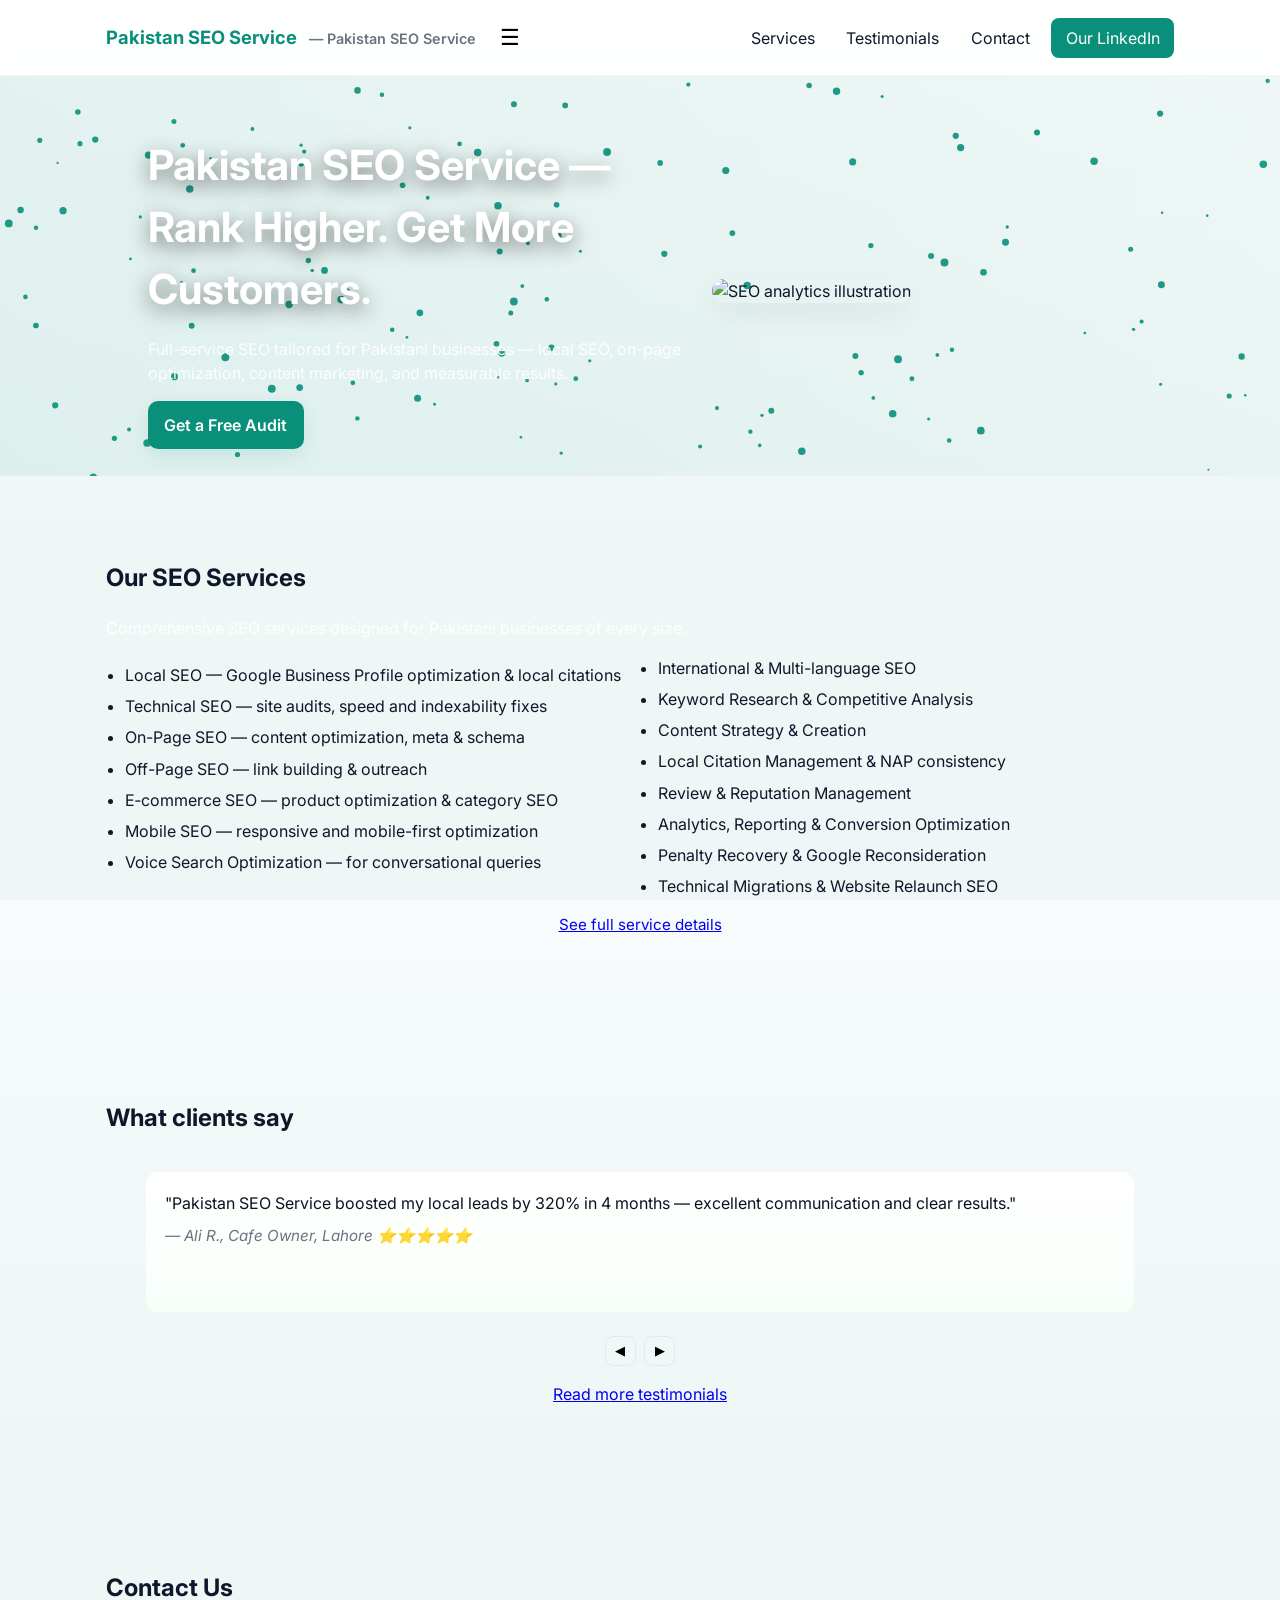
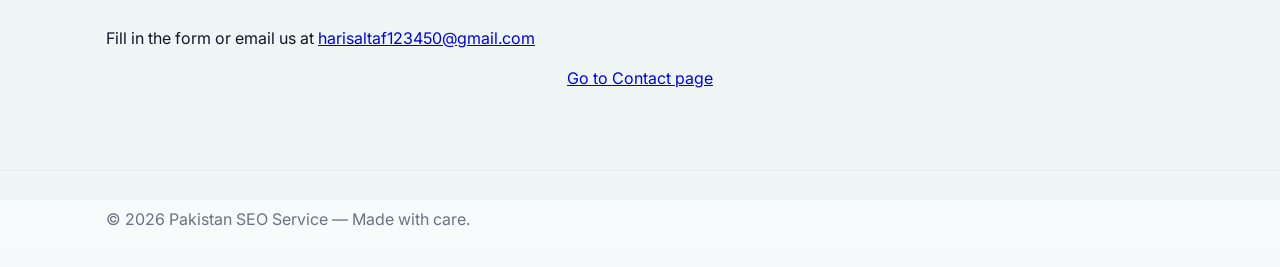
==== commit 37ee98e4: "Remove Google Map section, load local three.min.js before script, and keep hero/contact previews" ====
--- a/index.html
+++ b/index.html
@@ -6,8 +6,31 @@
   <title>Pakistan SEO Service — Grow Your Visibility</title>
   <link href="https://fonts.googleapis.com/css2?family=Inter:wght@300;400;600;800&display=swap" rel="stylesheet">
   <link rel="stylesheet" href="assets/styles.css">
-  <link rel="stylesheet" href="https://unpkg.com/leaflet@1.9.4/dist/leaflet.css" crossorigin="" />
   <meta name="description" content="Pakistan SEO Service — professional SEO, local SEO, and content marketing to grow your business in Pakistan.">
+  <meta name="keywords" content="Pakistan SEO Service, SEO Pakistan, Local SEO, Content Marketing, Technical SEO, E-commerce SEO, Mobile SEO, Link Building">
+
+  <script type="application/ld+json">
+  {
+    "@context": "https://schema.org",
+    "@type": "LocalBusiness",
+    "name": "Pakistan SEO Service",
+    "url": "https://harisaltaf123450-web.github.io/PakistanSEOService/",
+    "image": "https://images.unsplash.com/photo-1508830524289-0adcbe822b40?q=80&w=1400&auto=format&fit=crop&ixlib=rb-4.0.3&s=placeholder",
+    "description": "Pakistan SEO Service — local SEO, on-page and technical SEO, and content marketing for businesses across Pakistan.",
+    "address": {
+      "@type": "PostalAddress",
+      "addressLocality": "Pakistan"
+    },
+    "geo": {
+      "@type": "GeoCoordinates",
+      "latitude": 30.3629572,
+      "longitude": 68.9966984
+    },
+    "sameAs": [
+      "https://www.linkedin.com/company/pakistanseoservice/"
+    ]
+  }
+  </script>
 </head>
 <body>
 <header class="site-header">
@@ -88,17 +111,6 @@
     </div>
   </section>
 
-  <section class="section map-section">
-    <div class="container">
-      <h2>Find & Review Us</h2>
-      <div id="leafletMap" class="leaflet-map" aria-label="Map showing Pakistan SEO Service"></div>
-      <div class="map-info center">
-        <p>Open the place in Google Maps to leave a review or get directions:</p>
-        <a class="review-link" href="https://www.google.com/maps/place/Pakistan+SEO+Service/@29.9325502,58.3706063,5z/data=!3m1!4b1!4m6!3m5!1s0x6d7d29deda83d9a3:0x9722da5bf4b4a771!8m2!3d30.3629572!4d68.9966984!16s%2Fg%2F11zd8bsdzl?entry=ttu&g_ep=EgoyMDI2MDcyNi4wIKXMDSoASAFQAw%3D%3D" target="_blank" rel="noopener">Open in Google Maps / Leave a review</a>
-      </div>
-    </div>
-  </section>
-
   <section id="contact-preview" class="section contact">
     <div class="container">
       <h2>Contact Us</h2>
@@ -114,8 +126,7 @@
   </div>
 </footer>
 
-<script src="https://cdnjs.cloudflare.com/ajax/libs/three.js/r146/three.min.js"></script>
-<script src="https://unpkg.com/leaflet@1.9.4/dist/leaflet.js" crossorigin=""></script>
+<script src="assets/three.min.js"></script>
 <script src="assets/script.js"></script>
 </body>
 </html>
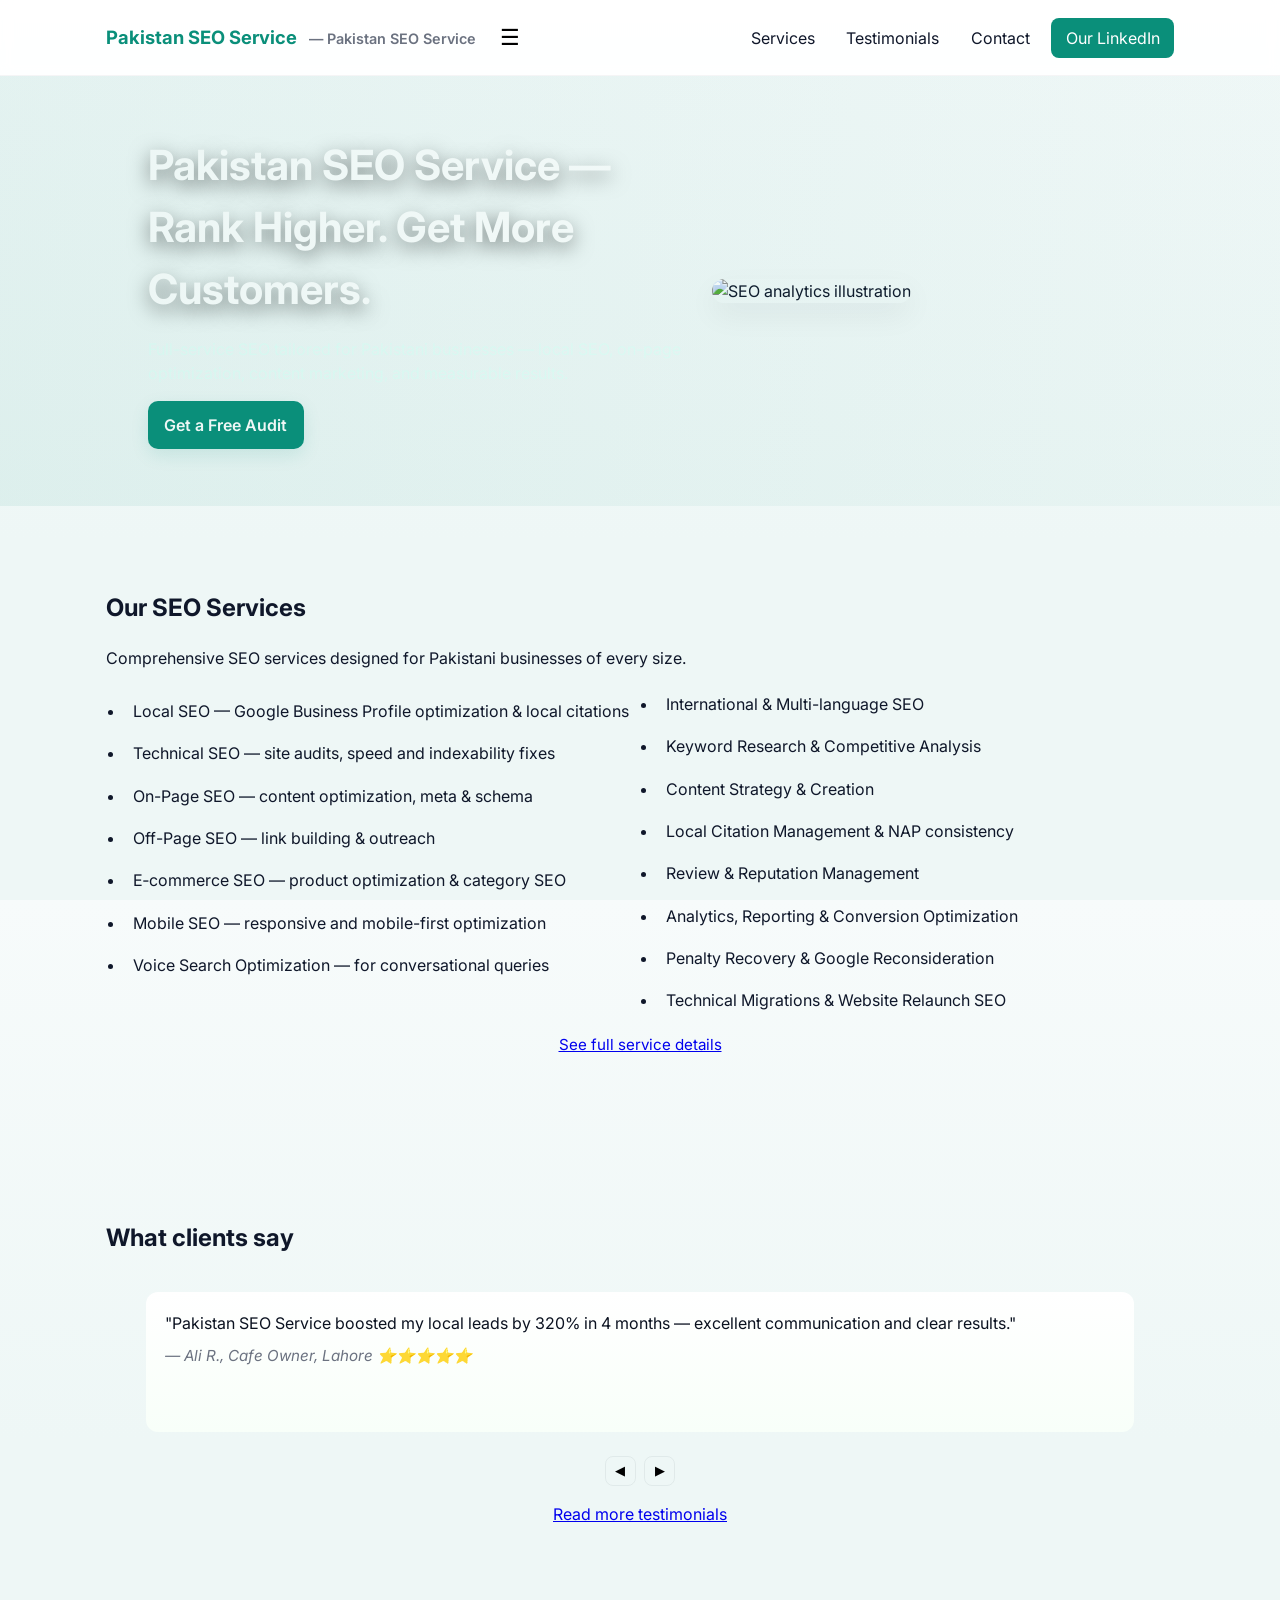
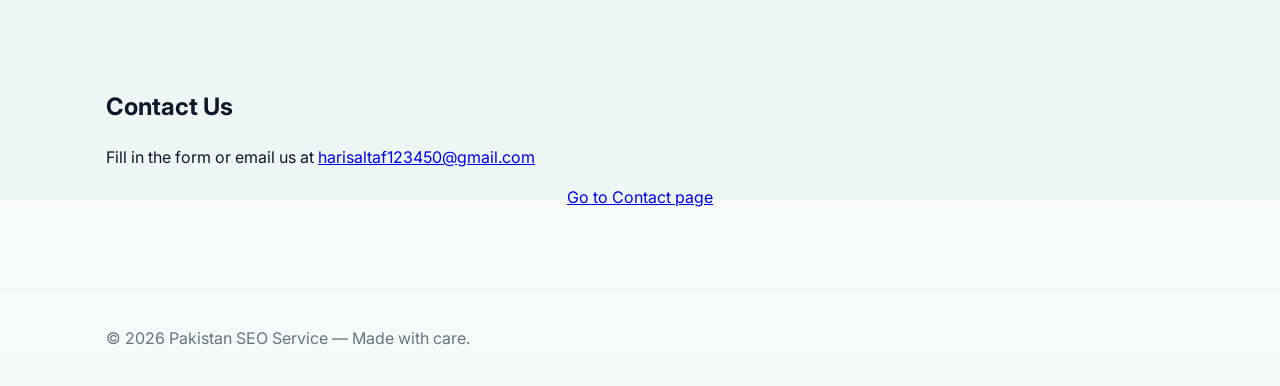
==== commit 15b8a244: "Add 10 testimonials and animate services section: update index, services, testimonials, styles and s" ====
--- a/index.html
+++ b/index.html
@@ -69,21 +69,21 @@
       <p class="lead">Comprehensive SEO services designed for Pakistani businesses of every size.</p>
       <div class="services-list">
         <ul>
-          <li>Local SEO — Google Business Profile optimization & local citations</li>
-          <li>Technical SEO — site audits, speed and indexability fixes</li>
-          <li>On-Page SEO — content optimization, meta & schema</li>
-          <li>Off-Page SEO — link building & outreach</li>
-          <li>E‑commerce SEO — product optimization & category SEO</li>
-          <li>Mobile SEO — responsive and mobile-first optimization</li>
-          <li>Voice Search Optimization — for conversational queries</li>
-          <li>International & Multi-language SEO</li>
-          <li>Keyword Research & Competitive Analysis</li>
-          <li>Content Strategy & Creation</li>
-          <li>Local Citation Management & NAP consistency</li>
-          <li>Review & Reputation Management</li>
-          <li>Analytics, Reporting & Conversion Optimization</li>
-          <li>Penalty Recovery & Google Reconsideration</li>
-          <li>Technical Migrations & Website Relaunch SEO</li>
+          <li class="service-card" data-idx="0">Local SEO — Google Business Profile optimization & local citations</li>
+          <li class="service-card" data-idx="1">Technical SEO — site audits, speed and indexability fixes</li>
+          <li class="service-card" data-idx="2">On-Page SEO — content optimization, meta & schema</li>
+          <li class="service-card" data-idx="3">Off-Page SEO — link building & outreach</li>
+          <li class="service-card" data-idx="4">E‑commerce SEO — product optimization & category SEO</li>
+          <li class="service-card" data-idx="5">Mobile SEO — responsive and mobile-first optimization</li>
+          <li class="service-card" data-idx="6">Voice Search Optimization — for conversational queries</li>
+          <li class="service-card" data-idx="7">International & Multi-language SEO</li>
+          <li class="service-card" data-idx="8">Keyword Research & Competitive Analysis</li>
+          <li class="service-card" data-idx="9">Content Strategy & Creation</li>
+          <li class="service-card" data-idx="10">Local Citation Management & NAP consistency</li>
+          <li class="service-card" data-idx="11">Review & Reputation Management</li>
+          <li class="service-card" data-idx="12">Analytics, Reporting & Conversion Optimization</li>
+          <li class="service-card" data-idx="13">Penalty Recovery & Google Reconsideration</li>
+          <li class="service-card" data-idx="14">Technical Migrations & Website Relaunch SEO</li>
         </ul>
       </div>
       <p class="small center"><a href="services.html">See full service details</a></p>
--- a/assets/styles.css
+++ b/assets/styles.css
@@ -1,4 +1,4 @@
-/* assets/styles.css - updated fixes to ensure hero canvas is visible and fallback coloring */
+/* assets/styles.css - updated for hero 3D canvas & services page + service animations */
 :root{
   --bg:#f7fbfb;
   --card:#ffffff;
@@ -8,6 +8,7 @@
   --max-width:1100px;
   --radius:12px;
   --transition:200ms ease;
+  --hero-lead: #e6fff9; /* hero paragraph color */
 }
 *{box-sizing:border-box}
 html,body{height:100%}
@@ -31,7 +32,7 @@
 #heroCanvas{position:absolute;left:0;top:0;width:100%;height:100%;display:block;pointer-events:none;background:linear-gradient(90deg, rgba(10,143,122,0.08), rgba(10,143,122,0.03));}
 .hero .hero-grid{display:grid;grid-template-columns:1fr;gap:1.2rem;align-items:center;padding:2.4rem 1rem}
 .hero h1{font-size:2rem;margin:0 0 0.6rem;color:white;text-shadow:0 6px 20px rgba(0,0,0,0.5)}
-.lead{color:rgba(255,255,255,0.9);margin-bottom:1rem}
+.hero .lead{color:var(--hero-lead);margin-bottom:1rem}
 .hero-media img{width:100%;height:auto;border-radius:12px;box-shadow:0 12px 30px rgba(15,23,42,0.06)}
 .cards{display:grid;grid-template-columns:1fr;gap:1rem}
 .card{background:var(--card);padding:1.15rem;border-radius:12px;box-shadow:0 8px 20px rgba(15,23,42,0.04)}
@@ -52,9 +53,14 @@
 .site-footer{padding:1.25rem 0;background:transparent;border-top:1px solid rgba(15,23,42,0.04)}
 .site-footer p{margin:0;color:var(--muted)}
 .services-list ul{columns:2;list-style:disc;padding-left:1.2rem}
-.services-list li{margin:0.45rem 0}
+.services-list li{margin:0.45rem 0;padding:0.35rem 0.5rem;border-radius:8px}
 .center{text-align:center}
 .small{font-size:0.95rem;color:var(--muted)}
+
+/* Service card animation */
+.service-card{opacity:0;transform:translateY(18px) scale(0.99);transition:opacity 600ms ease, transform 600ms cubic-bezier(.2,.9,.3,1)}
+.service-card.in-view{opacity:1;transform:none}
+
 /* Desktop styles */
 @media(min-width:720px){
   .hero .hero-grid{grid-template-columns:1fr 420px;padding:3.6rem}
